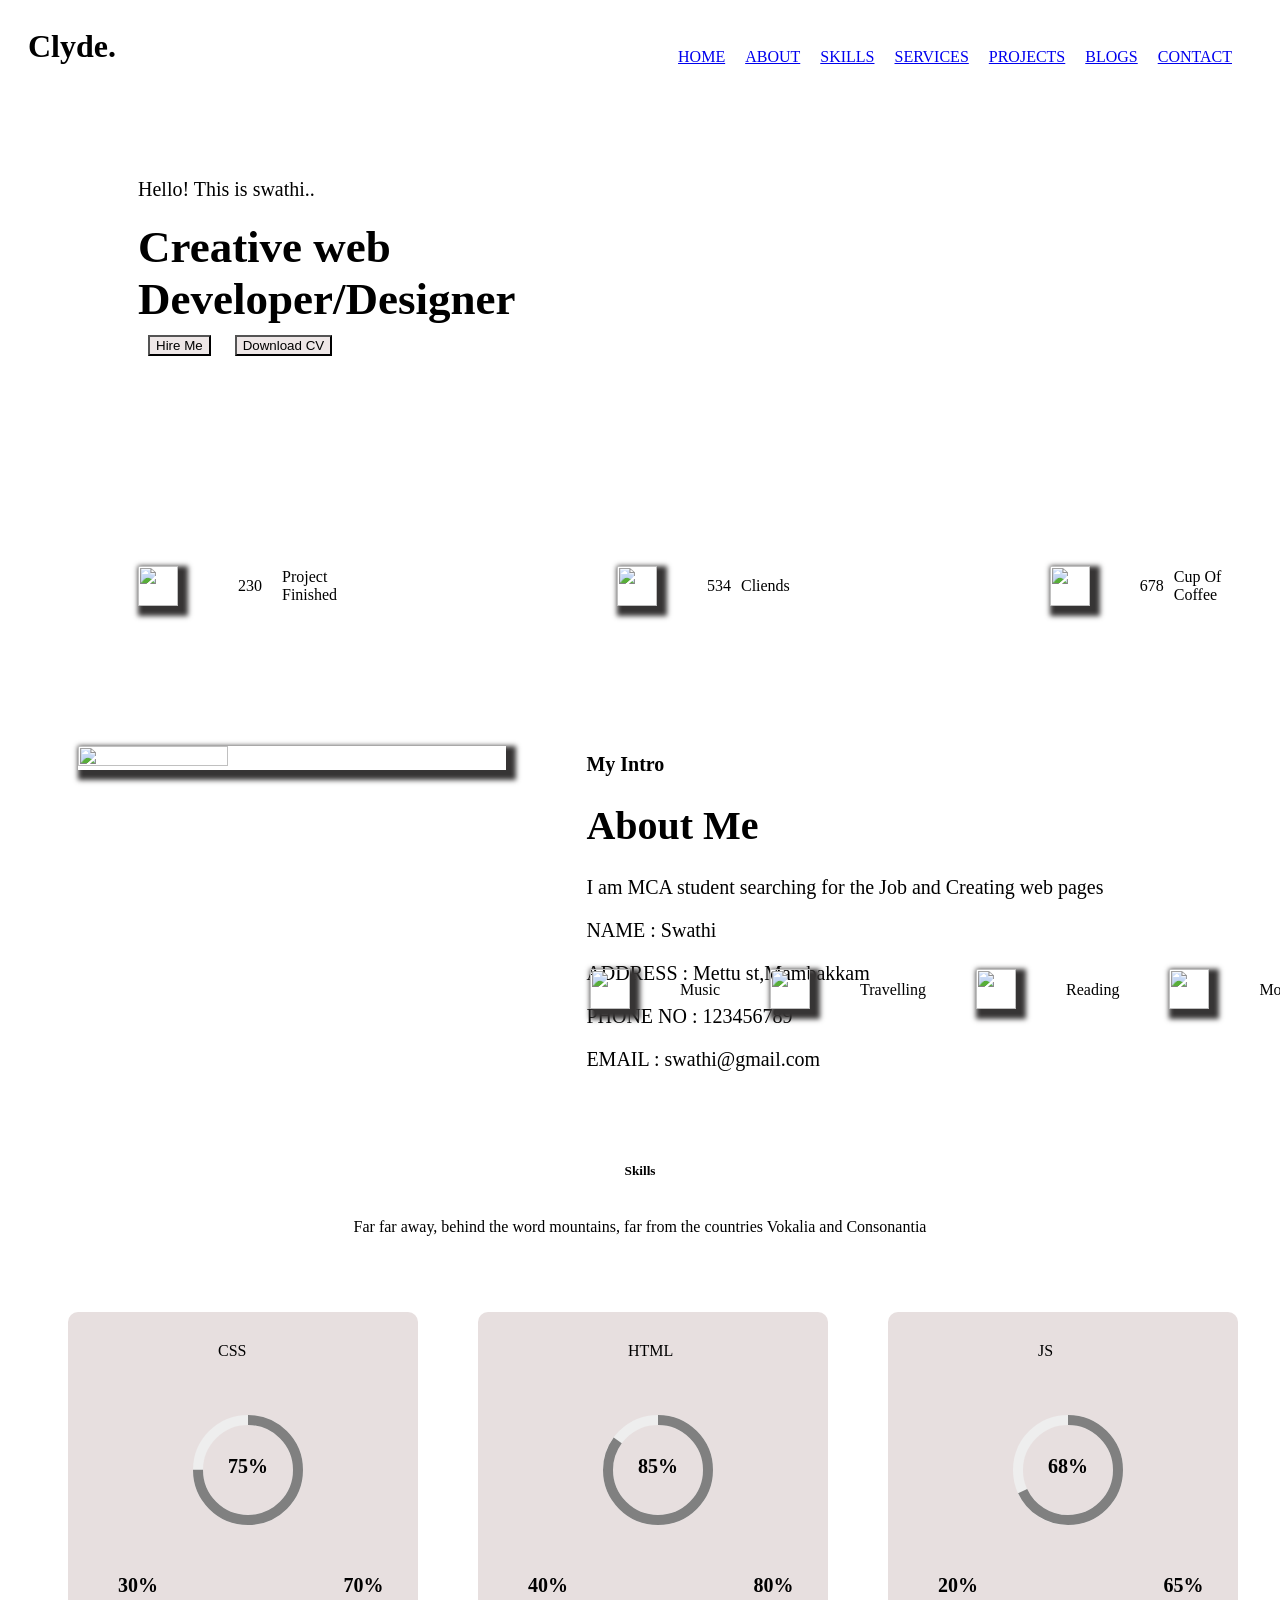
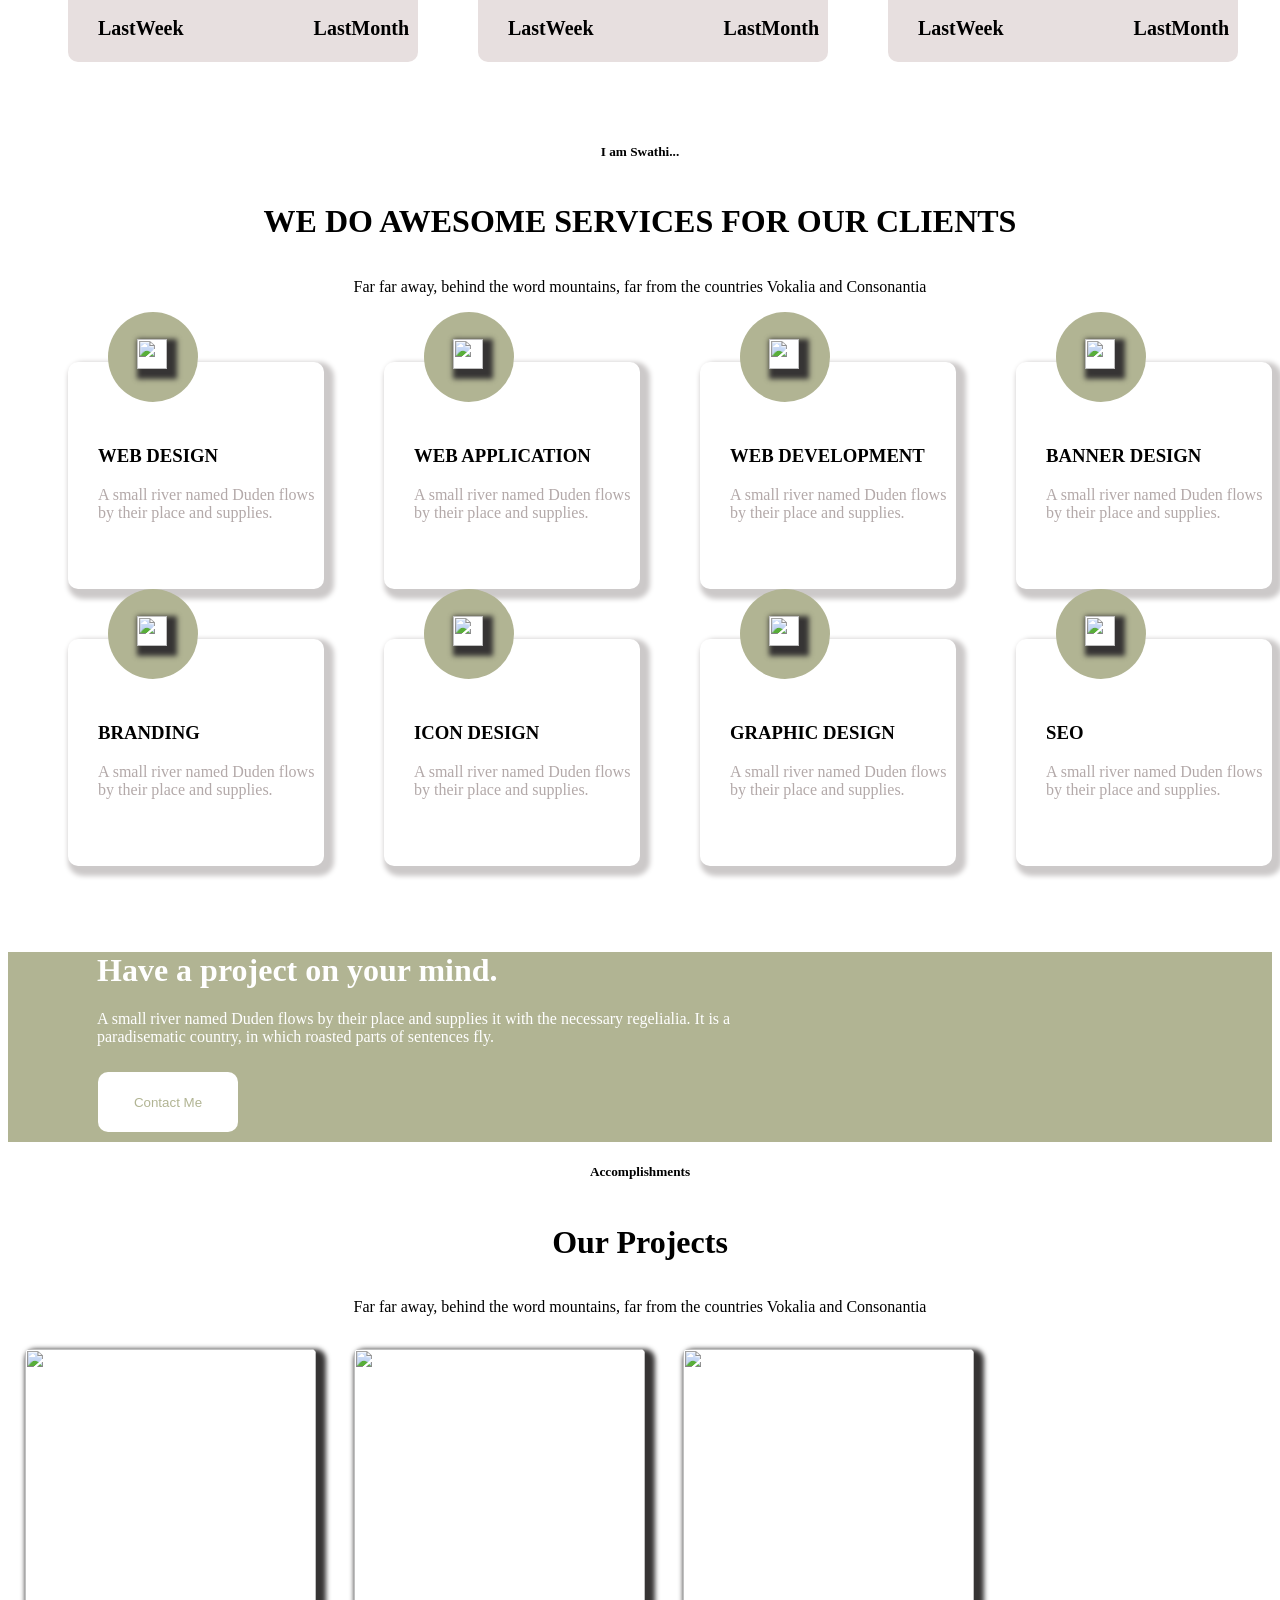
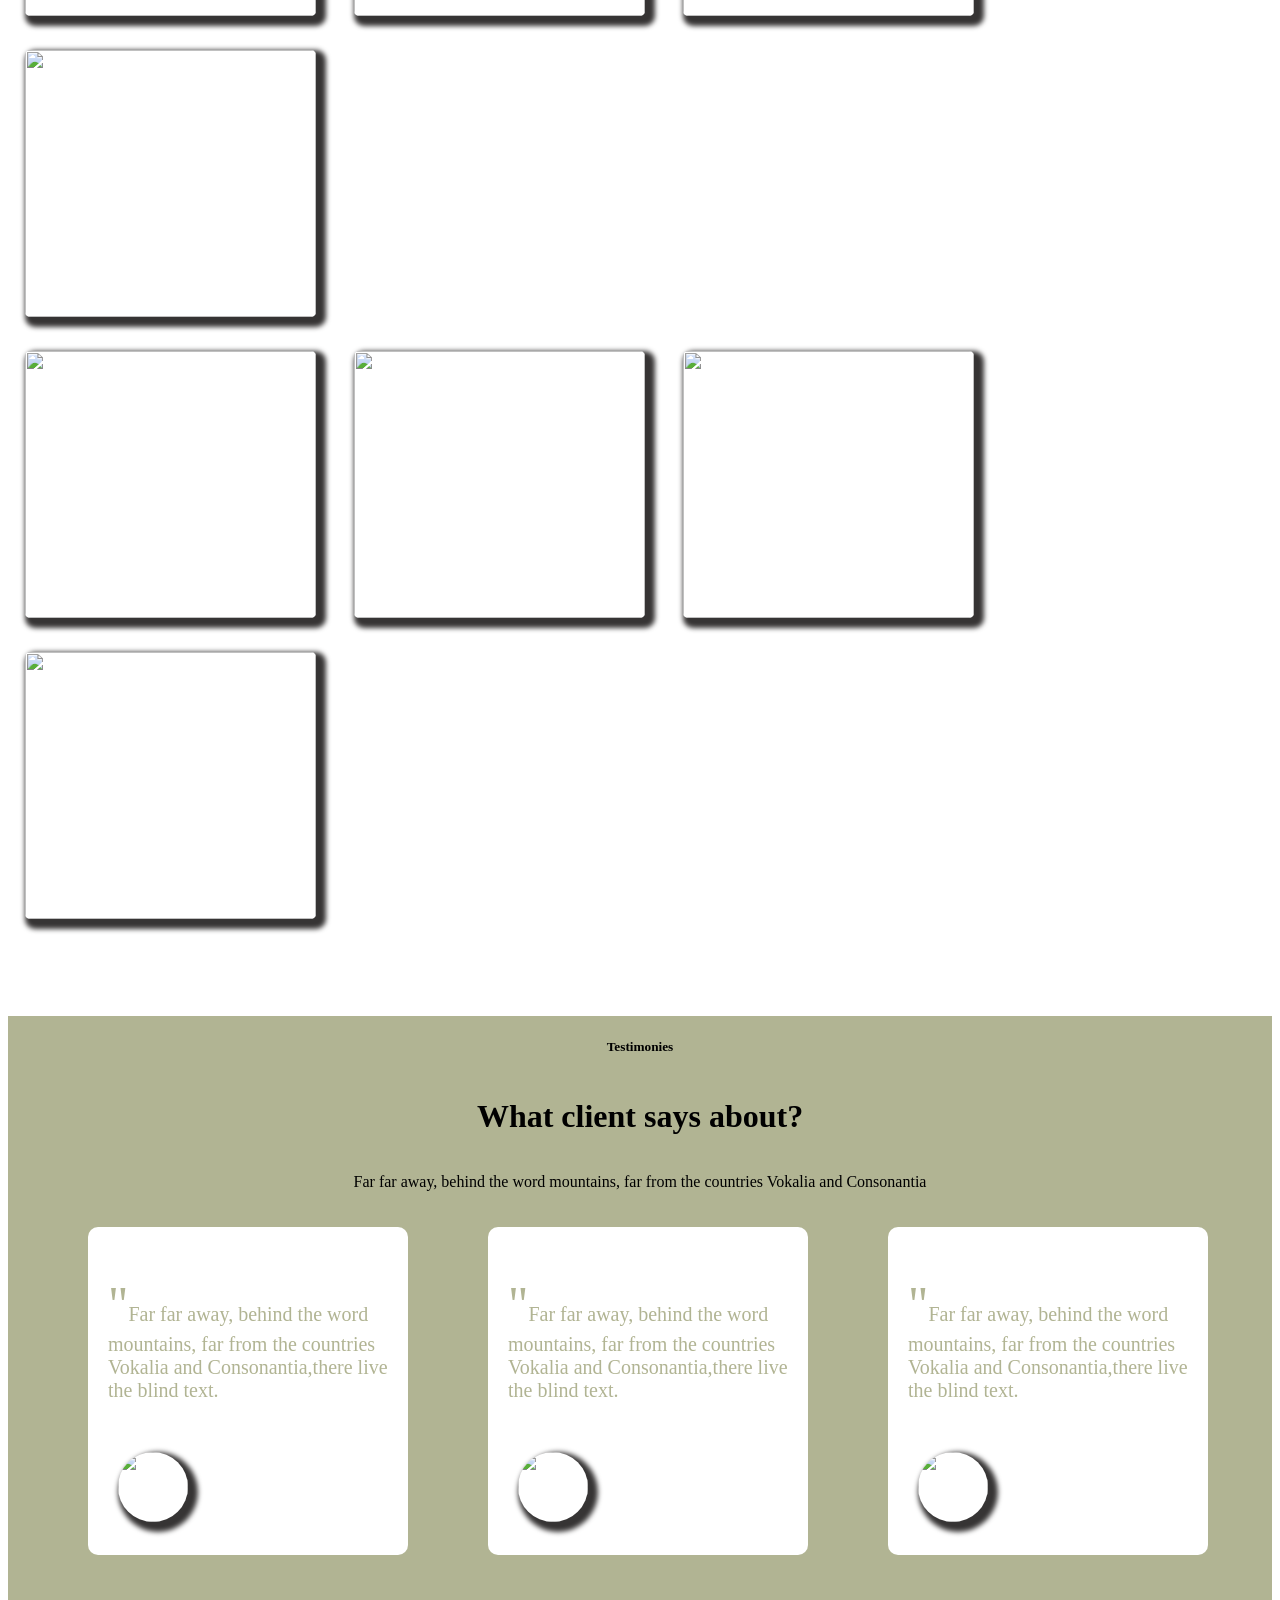
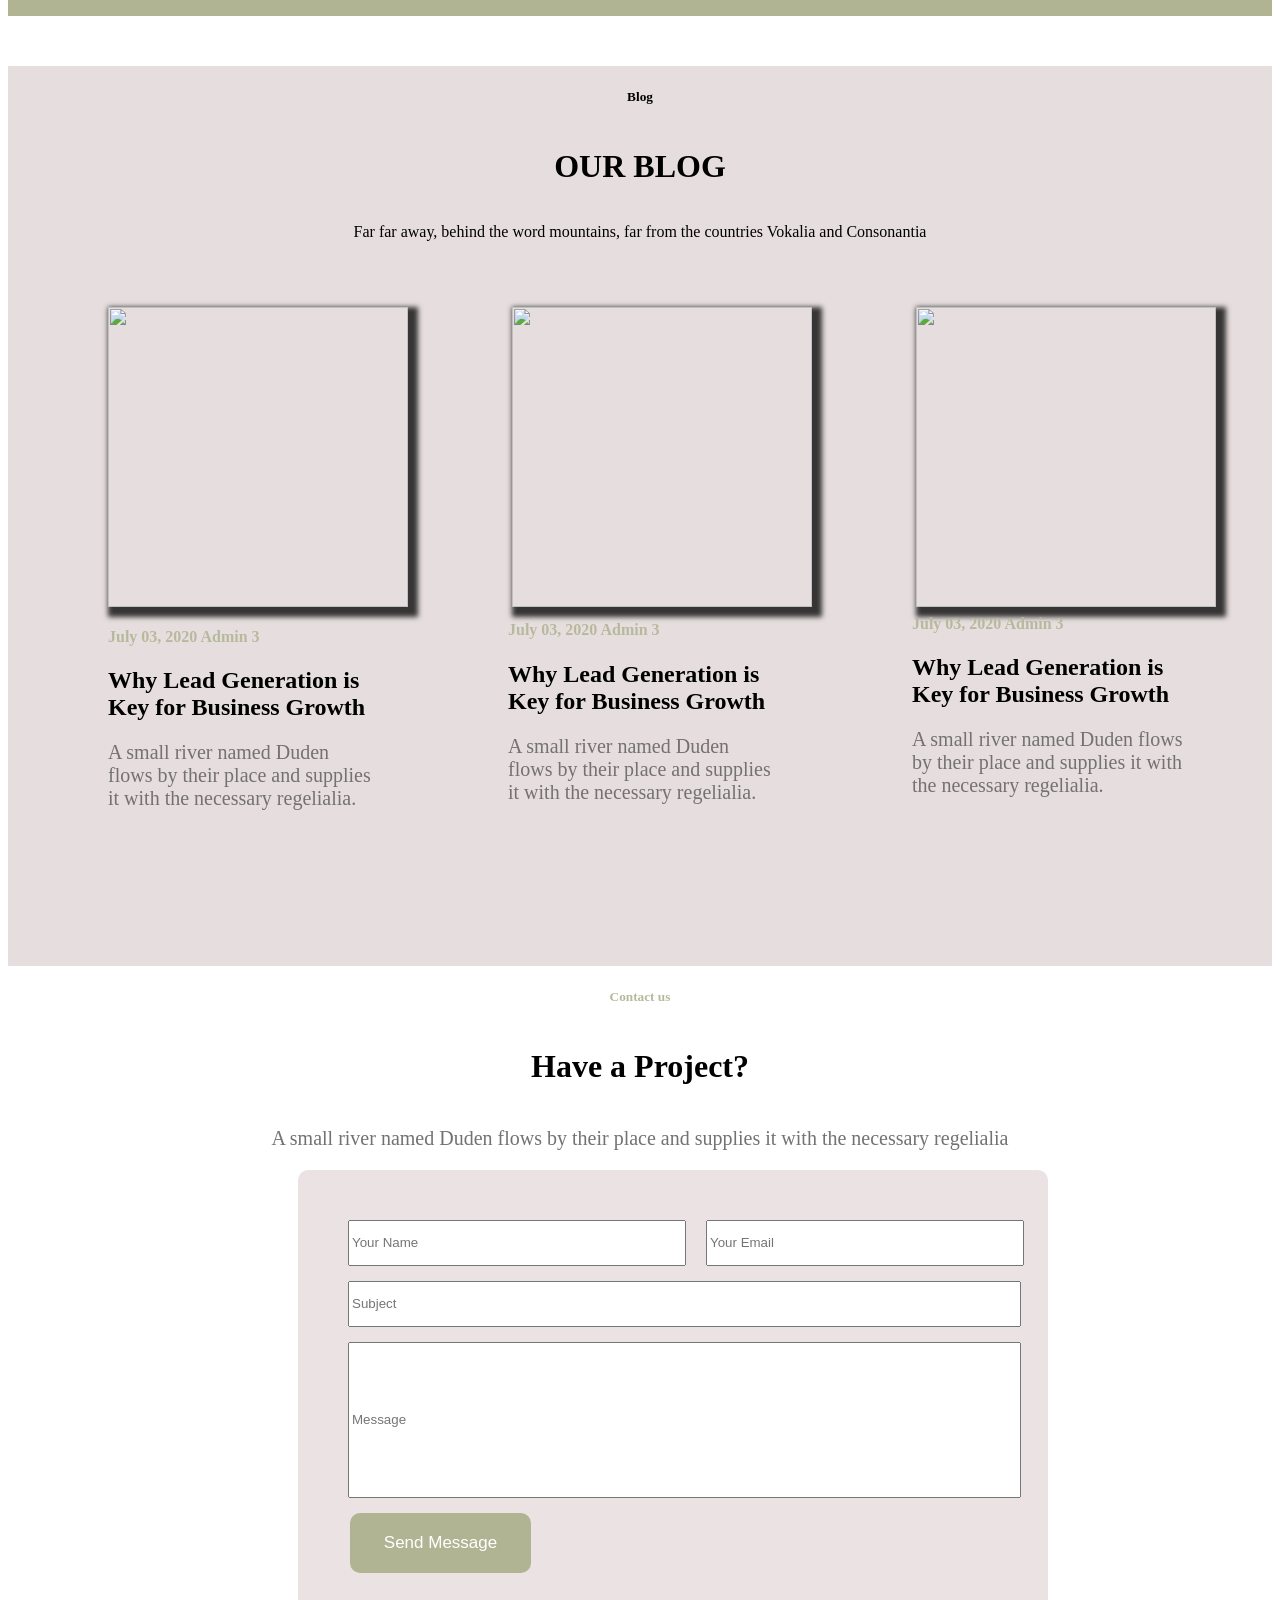
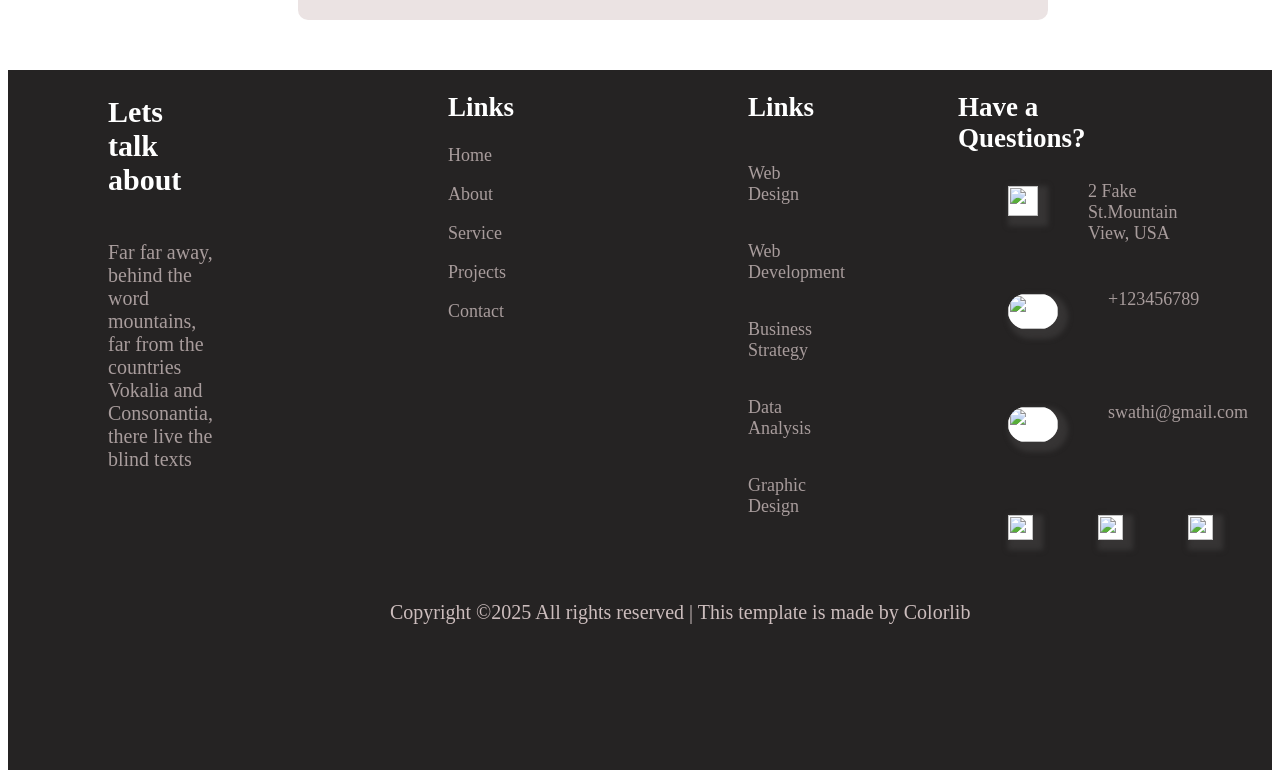
==== index.html @ a2ec1dd8 "Update and rename website01.html to index.html" ====
<!DOCTYPE html>
<html lang='en'>

<head>
    <meta charset="utf-8">
    <meta name="viewport" content="width=device-width,inital-scale=1">
    <title>Temblate</title>
    <link rel="stylesheet" href="website01.css">
</head>

<body>
    <div id="home-nav" class="active">
    <div class="about">
        <h1 class="header">Clyde.</h1>
        <ul>
            <li><a href="#home-nav">HOME</a></li>
            <li><a href="#about-nav">ABOUT</a></li>
            <li><a href="#skill-nav">SKILLS</a></li>
            <li><a href="#services-nav">SERVICES</a></li>
            <li><a href="#project-nav">PROJECTS</a></li>
            <li><a href="#blog-nav">BLOGS</a></li>
            <li><a href="#contact-nav">CONTACT</a></li>
        </ul>
    </div>
    <div class="home-content">
        <p id="para">Hello! This is swathi..</p>
        <h4 id="para-h4">Creative web</h4>
        <h4 id="para-h4">Developer/Designer</h4>
        <button>Hire Me</button>
        <button>Download CV</button>
    </div>
    <footer>
        <div class="footer">
            <div>
                <img src='pinterest.svg' width="40px" height="40px">
                <p class="p">230</p>
                <p class="p">Project Finished</p>
            </div>
            <div>
                <img src='itunes.svg' width="40px" height="40px">
                <p>534</p><br>
                <p class="p"> Cliends</p>
            </div>
            <div>
                <img src='java.svg' width="40px" height="40px">
                <p>678</p>
                <p class="p">Cup Of Coffee</p>
            </div>
    </footer>
    </div>
    <div id="about-nav">
    <div class="abt-block">
        <div class="aboutdiv">
            <img src="girl.1.jpg" width="35%" height="100%">
            <div id="aboutme">
                <h4>My Intro</h4>
                <h1>About Me</h1>
                <p>I am MCA student searching for the Job and Creating web pages</p>
                <p>NAME : Swathi</p>
                <p>ADDRESS : Mettu st,Mambakkam</p>
                <p>PHONE NO : 123456789</p>
                <p>EMAIL : swathi@gmail.com</p>
            </div>
        </div>
        <footer>
            <div class="hobby">
                <img src="music.png" width="40px" height="40px">
                <p>Music</p>
                <img src="plane.png" width="40px" height="40px">
                <p>Travelling</p>
                <img src="open-book.png" width="40px" height="40px">
                <p>Reading</p>
                <img src="clapperboard.png" width="40px" height="40px">
                <p>Movie</p>

            </div>
        </footer>
        </div>
        <div id="skill-nav" class="skills-sec">
            <h5 class="skh5">Skills</h5>


            <p>Far far away, behind the word mountains, far from the countries Vokalia and Consonantia</p>
        </div>
        <div class="row">
            <div class="svg-container">
                <p class="label">CSS</p>
                <p class="value">75%</p>
                <div class="blue-circle">
                    <svg class="progress-ring" width="120" height="120">
                        <circle class="bg" cx="60" cy="60" r="50" />
                        <circle class="progress" cx="60" cy="60" r="50" />
                    </svg>
                </div>
                <div class="css-foot">
                    <div class="week">
                        <p class="per">30%</p>
                        <p>LastWeek</p>
                    </div>
                    <div class="month">
                        <P class="per-month">70%</P>
                        <p>LastMonth</p>
                    </div>
                </div>
            </div>
            <div class="svg-container">
                <p class="label">HTML</p>
                <p class="value">85%</p>
                <div class="blue-circle">
                    <svg class="progress-ring" width="120" height="120">
                        <circle class="bg" cx="60" cy="60" r="50" />
                        <circle class="progress2" cx="60" cy="60" r="50" />
                    </svg>
                </div>
                <div class="css-foot">
                    <div class="week">
                        <p class="per">40%</p>
                        <p>LastWeek</p>
                    </div>
                    <div class="month">
                        <P class="per-month">80%</P>
                        <p>LastMonth</p>
                    </div>
                </div>
            </div>
            <div class="svg-container">
                <p class="label">JS</p>
                <p class="value">68%</p>
                <div class="blue-circle">
                    <svg class="progress-ring" width="120" height="120">
                        <circle class="bg" cx="60" cy="60" r="50" />
                        <circle class="progress3" cx="60" cy="60" r="50" />
                    </svg>
                </div>
                <div class="css-foot">
                    <div class="week">
                        <p class="per">20%</p>
                        <p>LastWeek</p>
                    </div>
                    <div class="month">
                        <P class="per-month">65%</P>
                        <p>LastMonth</p>
                    </div>
                </div>
            </div>
        </div>
    </div>

    <div id="services-nav" class="services-head">
        <h5>I am Swathi...</h5>
        <h1>WE DO AWESOME SERVICES FOR OUR CLIENTS</h1>
        <p>Far far away, behind the word mountains, far from the countries Vokalia and Consonantia</p>
    </div>
    <div class="skill-row">
        <div class="web-box">
            <div class="first-skill">
                <div class="web-design">
                    <img class="web" src="web-designing.png" width="30px" height="30px">
                </div>
            </div>
            <h3 class="web-content">WEB DESIGN</h3>
            <p>A small river named Duden flows by their place and supplies.</p>

        </div>
        <div class="web-box">
            <div class="first-skill">
                <div class="web-design">
                    <img class="web" src="mobile-application.png" width="30px" height="30px">
                </div>
            </div>
            <h3 class="web-content">WEB APPLICATION</h3>
            <p>A small river named Duden flows by their place and supplies.</p>
        </div>
        <div class="web-box">
            <div class="first-skill">
                <div class="web-design">
                    <img class="web" src="web-programming.png" width="30px" height="30px">
                </div>
            </div>
            <h3 class="web-content">WEB DEVELOPMENT</h3>
            <p>A small river named Duden flows by their place and supplies.</p>
        </div>
        <div class="web-box">
            <div class="first-skill">
                <div class="web-design">
                    <img class="web" src="banners.png" width="30px" height="30px">
                </div>
            </div>
            <h3 class="web-content">BANNER DESIGN</h3>
            <p>A small river named Duden flows by their place and supplies.</p>
        </div>
    </div>
    <div class="second-row">
        <div class="web-box">
            <div class="first-skill">
                <div class="web-design">
                    <img class="web" src="branding.png" width="30px" height="30px">
                </div>
            </div>
            <h3 class="web-content">BRANDING</h3>
            <p>A small river named Duden flows by their place and supplies.</p>
        </div>
        <div class="web-box">
            <div class="first-skill">
                <div class="web-design">
                    <img class="web" src="logo-design.png" width="30px" height="30px">
                </div>
            </div>
            <h3 class="web-content">ICON DESIGN</h3>
            <p>A small river named Duden flows by their place and supplies.</p>
        </div>
        <div class="web-box">
            <div class="first-skill">
                <div class="web-design">
                    <img class="web" src="color-palette.png" width="30px" height="30px">
                </div>
            </div>
            <h3 class="web-content">GRAPHIC DESIGN</h3>
            <p>A small river named Duden flows by their place and supplies.</p>
        </div>
        <div class="web-box">
            <div class="first-skill">
                <div class="web-design">
                    <img class="web" src="magnifier.png" width="30px" height="30px">
                </div>
            </div>
            <h3 class="web-content">SEO</h3>
            <p>A small river named Duden flows by their place and supplies.</p>
        </div>
    </div>
    <div class="ser">
        <div class="service-foot">
            <h1>Have a project on your mind.</h1>
            <p>A small river named Duden flows by their place and supplies it with the necessary regelialia. It is a
                paradisematic country, in which roasted parts of sentences fly.</p>
            <button>Contact Me</button>
        </div>
    </div>
    <div id="project-nav" class="project-content">
        <h5>Accomplishments</h5>
        <h1>Our Projects</h1>
        <p>Far far away, behind the word mountains, far from the countries Vokalia and Consonantia</p>
    </div>
    <div class="pro-images">
        <img src='projectimage1.jpg'>
        <img src='proimage2.jpg'>
        <img src='proimage3.jpg'>
        <img src='proimages4.jpg'>
    </div>
    <div class="pro-images">
        <img src='proimages5.jpg'>
        <img src='proimages6.jpg'>
        <img src='proimages7.jpg'>
        <img src='proimages8.jpg'>
    </div>
    <div class="project-box">
        <div class="project-content">
            <h5>Testimonies</h5>
            <h1>What client says about?</h1>
            <p>Far far away, behind the word mountains, far from the countries Vokalia and Consonantia</p>
        </div>
        <div class="pro-row">
            <div class="comment-box">
                <p><span>"</span>Far far away, behind the word mountains, far from the countries Vokalia and
                    Consonantia,there live the blind text.</p>
                <img src="menimage.jpg" width="70px" height="70px">
            </div>
            <div class="comment-box">
                <p><span>"</span>Far far away, behind the word mountains, far from the countries Vokalia and
                    Consonantia,there live the blind text.</p>
                <img src="menimage.jpg" width="70px" height="70px">
            </div>
            <div class="comment-box">
                <p><span>"</span>Far far away, behind the word mountains, far from the countries Vokalia and
                    Consonantia,there live the blind text.</p>
                <img src="menimage.jpg" width="70px" height="70px">
            </div>
        </div>
    </div>
    <div id="blog-nav" class="blog-box">
        <div class="blog3line">
            <h5>Blog</h5>
            <h1>OUR BLOG</h1>
            <p>Far far away, behind the word mountains, far from the countries Vokalia and Consonantia</p>
        </div>
        <div class="blogrow">
            <div class="blogimage">
                <img src="blog1.jpg" width="300px" height="300px">
                <img src="blog2.jpg" width="300px" height="300px">
                <img src="blog3.jpg" width="300px" height="300px">
            </div>
        </div>
        <div class="contentblogrow">
            <div class="blogcontent1">
                    <h4>July 03, 2020 Admin 3</h4>
                    <h2>Why Lead Generation is Key for Business Growth</h2>
                    <p>A small river named Duden flows by their place and supplies it with the necessary regelialia.</p>
                </div>
                <div class="blogcontent2">
                    <h4>July 03, 2020 Admin 3</h4>
                    <h2>Why Lead Generation is Key for Business Growth</h2>
                    <p>A small river named Duden flows by their place and supplies it with the necessary regelialia.</p>
                </div>
                <div class="blogcontent3">
                    <h4>July 03, 2020 Admin 3</h4>
                    <h2>Why Lead Generation is Key for Business Growth</h2>
                    <p>A small river named Duden flows by their place and supplies it with the necessary regelialia.</p>
                </div>
        </div>
    </div>
    <div id="contact-nav" class="contactusline">
        <h5>Contact us</h5>
        <h1>Have a Project?</h1>
        <p>A small river named Duden flows by their place and supplies it with the necessary regelialia</p>
    </div>
    <div class="contactbox">
   <div class="namemail"><input type="type" placeholder="Your Name" class="name">
        <input type="type" placeholder="Your Email" class="mail">
    </div> 
    <div class="submsg"><input type="type" placeholder="Subject" class="Sub">
        <input type="type" placeholder="Message" class="msg">
        <button>Send Message</button>
    </div>
   
    </div>
    <div class="lastfooter">
        <div class="footalign">
        <div class="foot1">
            <h2>Lets talk about</h2>
            <p>Far far away, behind the word mountains, far from the countries Vokalia and Consonantia, there live the blind texts</p>
        </div>
        <div class="foot2">
            <h2>Links</h2>
            <p>Home</p>
            <p>About</p>
            <p>Service</p>
            <p>Projects</p>
            <p>Contact</p>
        </div>
        <div class="foot3">
            <h2>Links</h2>
            <p>Web Design</p>
             <p>Web Development</p>
             <p>Business Strategy</p>
              <p>Data Analysis</p>
               <p>Graphic Design</p>
        </div>
        <div class="foot4">
            <h2>Have a Questions?</h2>
            <p class="footloc"> <img src="location.png" width="30px" height="30px">	2 Fake St.Mountain View, USA</p>
            <p class="footloc"><img src="telephone.png" width="30px" height="30px" class="loc">+123456789</p>
            <p class="footloc"><img src="email.png" width="30px" height="30px" class="loc">swathi@gmail.com</p>
            <div class="communication">
                <img src="twitter.png" width="25px" height="25px" class="ls">
                <img src="facebook.png" width="25px" height="25px" class="ls">
                <img src="instagram.png" width="25px" height="25px" class="ls">
            </div>
              
        </div>
        <p class="lastline">Copyright ©2025 All rights reserved | This template is made  by Colorlib</p>
        </div>
    </div>
</body>

</html>
---- website01.css ----
html{
  scroll-behavior: smooth;
}
.header {
  float: left;
  margin: 0%;
  color: black;
}

body {
  background-image: url("background1.jpg");
  background-repeat: no-repeat;
  background-position: center;
  background-size: cover;
}
.about {
  text-decoration: none;
  padding: 20px;
}

div ul {
  margin: 0%;
  float: right;
  overflow: hidden;
  display: inline-flex;
  list-style-type: none;
  padding: 10px;
  text-decoration: none;
}

li {
  padding: 10px;
}

#para {
  color: black;
  justify-content: center;
  font-size: 20px;
}

#para-h4 {
  color: black;
  font-size: 45px;
  margin: 0px;
}

.home-content {
  margin: 130px;
}

button {
  margin: 10px;
  background-color: rgb(238, 231, 231);
  color: black;
}

.footer {
  color: black;
  display: flex;
  flex-direction: row;
  padding: 20px;
  margin-left: -140px;
}

.footer div {
  margin-left: 200px;
  display: inline-flex;
  justify-content: center;
  align-items: center;

}

.p {
  padding: 10px;
  display: flex;
  flex-direction: column;
}

img {
  margin: 50px;
  box-shadow: 5px 5px 5px 5px rgb(54, 52, 52);
}

.aboutdiv {
  display: flex;
  padding: 20px;

}

#aboutme {
  float: right;
  margin: 30px;
  font-size: 20px;
}

.abt-block {
  position: relative;

  footer {
    position: absolute;
    left: 18%;
    top: 63%;
  }
}

.hobby {
  display: flex;
  margin-left: 40%;
   transform: translateY(-50px); 
  p {
    padding-top: 46px;
  }
}
.skills-sec{
  display: flex;
 margin: 0px;
  flex-direction: column;
  align-items: center;

}
.progress-ring  circle{
  fill: none;
  stroke-width: 10;
}
.bg{
stroke: #eee;

}
.progress{
 stroke: gray;
  stroke-dasharray: 314; /* 314 is approximately 2πr, where r=50 */
  stroke-dashoffset: calc(314 - (314 * 75) / 100);/*It subtracts the filled part from the full circumference*/
  transform: rotate(-90deg);/*Rotating -90deg moves the starting point to the top (12 o’clock)*/
  transform-origin: 50% 50%;/*circle rotates around its center*/
  transition: stroke-dashoffset 0.5s ease;/* Enables smooth animation*/
  margin: 50px;
}
.value {
  margin-left: 180px;
  margin-top: 90px;
  position: absolute;
  align-items: center;
  justify-content: center;
  color: black;
  font-size: 20px;
  font-weight: bold;
  transform: translate(-50%, -50%);/*This moves the element back by half of its width and height,centering the item*/
}
.label{
  margin-top: 30px;
  margin-left: 150px;
}
.svg-container{
  width: 350px;
  height: 350px;
  background-color: rgb(231, 223, 223);
  margin: 30px ;
  border-radius: 10px;
 }
.blue-circle{
  align-items: center;
  justify-content: center;
  margin-left: 120px;
  margin-top: 50px;
}
.css-foot{
  display: flex;
    padding-top: 20px;
    justify-content: space-around;
}
.week{
  display: block;
  margin-left: 30px;
  unicode-bidi: isolate;
   font-size: 20px;
  font-weight: bold;
 
}
.month{
  display: block;
  margin-left: 130px;
  margin-right: 80px;
   font-size: 20px;
  font-weight: bold;
}
.progress2{
 stroke: gray;
  stroke-dasharray: 314; /* 314 is approximately 2πr, where r=50 */
  stroke-dashoffset: calc(314 - (314 * 85) / 100);/*It subtracts the filled part from the full circumference*/
  transform: rotate(-90deg);/*Rotating -90deg moves the starting point to the top (12 o’clock)*/
  transform-origin: 50% 50%;/*circle rotates around its center*/
  transition: stroke-dashoffset 0.5s ease;/* Enables smooth animation*/
}
.progress3{
 stroke: gray;
  stroke-dasharray: 314; /* 314 is approximately 2πr, where r=50 */
  stroke-dashoffset: calc(314 - (314 * 68) / 100);/*It subtracts the filled part from the full circumference*/
  transform: rotate(-90deg);/*Rotating -90deg moves the starting point to the top (12 o’clock)*/
  transform-origin: 50% 50%;/*circle rotates around its center*/
  transition: stroke-dashoffset 0.5s ease;/* Enables smooth animation*/
  }
.row{
  display: flex;
  margin: 30px;
}
.per{
  margin-left: 20px;
}
.per-month{
  margin-left: 30px;
}
.services-head{
  display: flex;
    flex-direction: column;
    align-content: center;
    align-items: center;
   }
   .web-design{
  background-color: rgb(177, 180, 147);
  margin-top: 60px;
  width: 90px;
  height: 90px;
  border-radius: 50%;
  margin-left:70px;
  margin-top: 30px;
  position: absolute;
    
   }
   .web{
    margin-top: 60px;
    position: absolute;
    margin-top: 27px;
    margin-left: 29px;
    background-color: white;
    size: 10px;
    
   }
   .web-box{
   width: 265px;
    height: 227px;
    background-color: white;
    position: relative;
    margin-left:60px;
    margin-top: 50px;
    border-radius: 10px;
    box-shadow: 5px 5px 5px 5px rgb(204, 201, 201);
    p{
      padding-left: 30px;
      color: rgb(179, 169, 169);
    }
   }
   .web-content{
        padding-top: 65px;
        padding-left: 30px;
   }
   .first-skill{
    position: absolute;
    margin-top: -80px;
    margin-left: -30px;
   }
   .skill-row{
    display: flex;
   }
   .second-row{
    display: flex;
   }
   .service-foot{
        margin-top: 86px;
   margin-left: 89px;
   padding-right: 478px;
   color: white;
  
   }
   .ser{
     background-color:  rgb(177, 180, 147);
     button{
      border: none;
      width: 140px;
    height: 60px;
    border-radius: 10px;
    margin-left: 1px;
    color: rgb(177, 180, 147);
    background-color: white;
     }
   }
   .project-content{
    display: flex;
    flex-direction: column;
    justify-content: space-around;
    align-items: center;
  }
  .pro-images{
    img{
    width: 291px;
    height: 267px;
    margin: 17px;
    border-radius: 5px;
    }
  }
  .pro-foot{
   margin-left: 300px;
     position:relative;
    display: flex;
    flex-direction: column;
    justify-content: space-around;
    align-items: center;
    width: 100%;
    height: 224%;
    background-color: rgb(177, 180, 147);
    }
    .project-box{
      margin-top: 80px;
    width: 100%;
    height: 600px;
    background-color: rgb(177, 180, 147);
  }
  .project-content,.blog3line,.contactusline{
    display: flex;
    flex-direction: column;
    justify-content: space-around;
    align-items: center;
  }
  .comment-box{
    width: 300px;
    height: 300px;
    background-color: white;
    padding-top: 28px;
    padding-left: 20px;
    margin-left: 80px;
    margin-top: 20px;
    font-size: 20px;
    color: rgb(177, 180, 147);
    border-radius: 10px;
    span{
      font-size: 50px;
    }
    img{
      margin-left: 10px;
      margin-top: 30px;
      border-radius: 50px;
    }
  }
  .pro-row{
    display: flex;
  }
  .blog3line{
    margin-top: 50px;
  }
  .blog-box{
    width: 100%;
    height: 900px;
    background-color: rgb(230, 222, 222);
  }
  .blogimage{
    margin-left: 50px;
  }
  .blogcontent1{
    margin-left: 100px;
    margin-top: -50px;
    margin-right: 900px;
    h4{
      color: rgb(183, 185, 157);
    }
    p{
      color: rgb(116, 113, 113);
      font-size: 20px;
    }
  }
  .blogrow{
    display: flex;
  }
  .blogcontent2{
    margin-left: 500px;
    margin-top: -210px;
    margin-right: 500px;
    h4{
      color: rgb(183, 185, 157);
    }
    p{
      color: rgb(116, 113, 113);
      font-size: 20px;
    }
  }
  .blogcontent3{
    margin-left: 904px;
    margin-top: -210px;
    margin-right: 80px;
    h4{
      color: rgb(183, 185, 157);
    }
    p{
      color: rgb(116, 113, 113);
      font-size: 20px;
    }
  }
  .contactusline{
    h5{
      color: rgb(183, 185, 157);
    }
    p{
      color: rgb(116, 113, 113);
      font-size: 20px;
    }
  }
  .contactbox{
    width: 700px;
    height: 400px;
    background-color: rgb(235, 227, 227);
    border-radius: 10px;
    margin-left: 290px;
    padding-top: 50px;
    padding-left: 50px;
    button{
          width: 181px;
    height: 60px;
    border: none;
    color: white;
    font-size: 17px;
    margin-top: 15px;
    border-radius: 10px;
    margin-left: 2px;
      background-color:rgb(177, 180, 147); 
    }
  }
  .namemail{
    display: flex;
    gap: 20px;
    .name{
      width:330px;
      height: 40px;
    }
    .mail{
      width:310px;
      height: 40px;
    }
  }
  .Sub{
     width:95%;
      height: 40px;
      margin-top: 15px;
  }
  .msg{
    width: 95%;
    height: 150px;
    margin-top: 15px;
    placeholder{
      margin-top: 10px;
    }
  }
 
  
  .loc{
    width: 50px;
    height: 35px;
    background-color: gray;
    border-radius: 70px;
    gap: 9px;
    padding: 0;
  }
  .lastfooter{
    width: 100%;
    height: 700px;
    background-color: rgb(37, 35, 35);
    margin-top: 50px;
  }
  .footalign{
    display: flex;
    color: white;
   }
  .foot1,.foot2,.foot3,.foot4{
    display: flex;
    flex-direction: column;
    font-size: 18px;
    gap: 0px;
   align-items: flex-start;
   margin-left: 100px;
  margin-right: 100px;
  width: 50px;
  }
  .foot1{
    margin-right: 100px;
    margin-right: -900;
    font-size: 20px;
    p{
      color: rgb(168, 156, 156);
    }
  }
  .foot2{
    display: block;
    margin-right: 100px;
    margin-left: 190px;
    font-size: 18px;
    gap: 0px;
    p{
      color: rgb(168, 156, 156);
      cursor: pointer;
    }
  }
  .foot3{
    display: flex;
    padding: 0px;
    margin-left: 150px;
    display: flex;
    margin-right: 10px;
    font-size: 18px;
    gap: 0px;
    p{
      color: rgb(168, 156, 156);
      cursor: pointer;
    }
  }
  .foot4{
    display: flex;
    margin-left: 150px;
    font-size: 18px;
    gap: 0px;
    p{
      color: rgb(168, 156, 156);
      cursor: pointer;
    }
    img{
      background-color: white;
      margin-top: 5px;
    }
  }
  .footloc{
    display: flex;
    margin-top: 5px;
  }
  .communication{
    display: flex;
    }
    .ls{
    margin-right: 15px;
    }
    .lastline{
      color: rgb(204, 189, 189);
    margin-left: -718px;
    margin-top: 531px;
    font-size: 20px;
    }
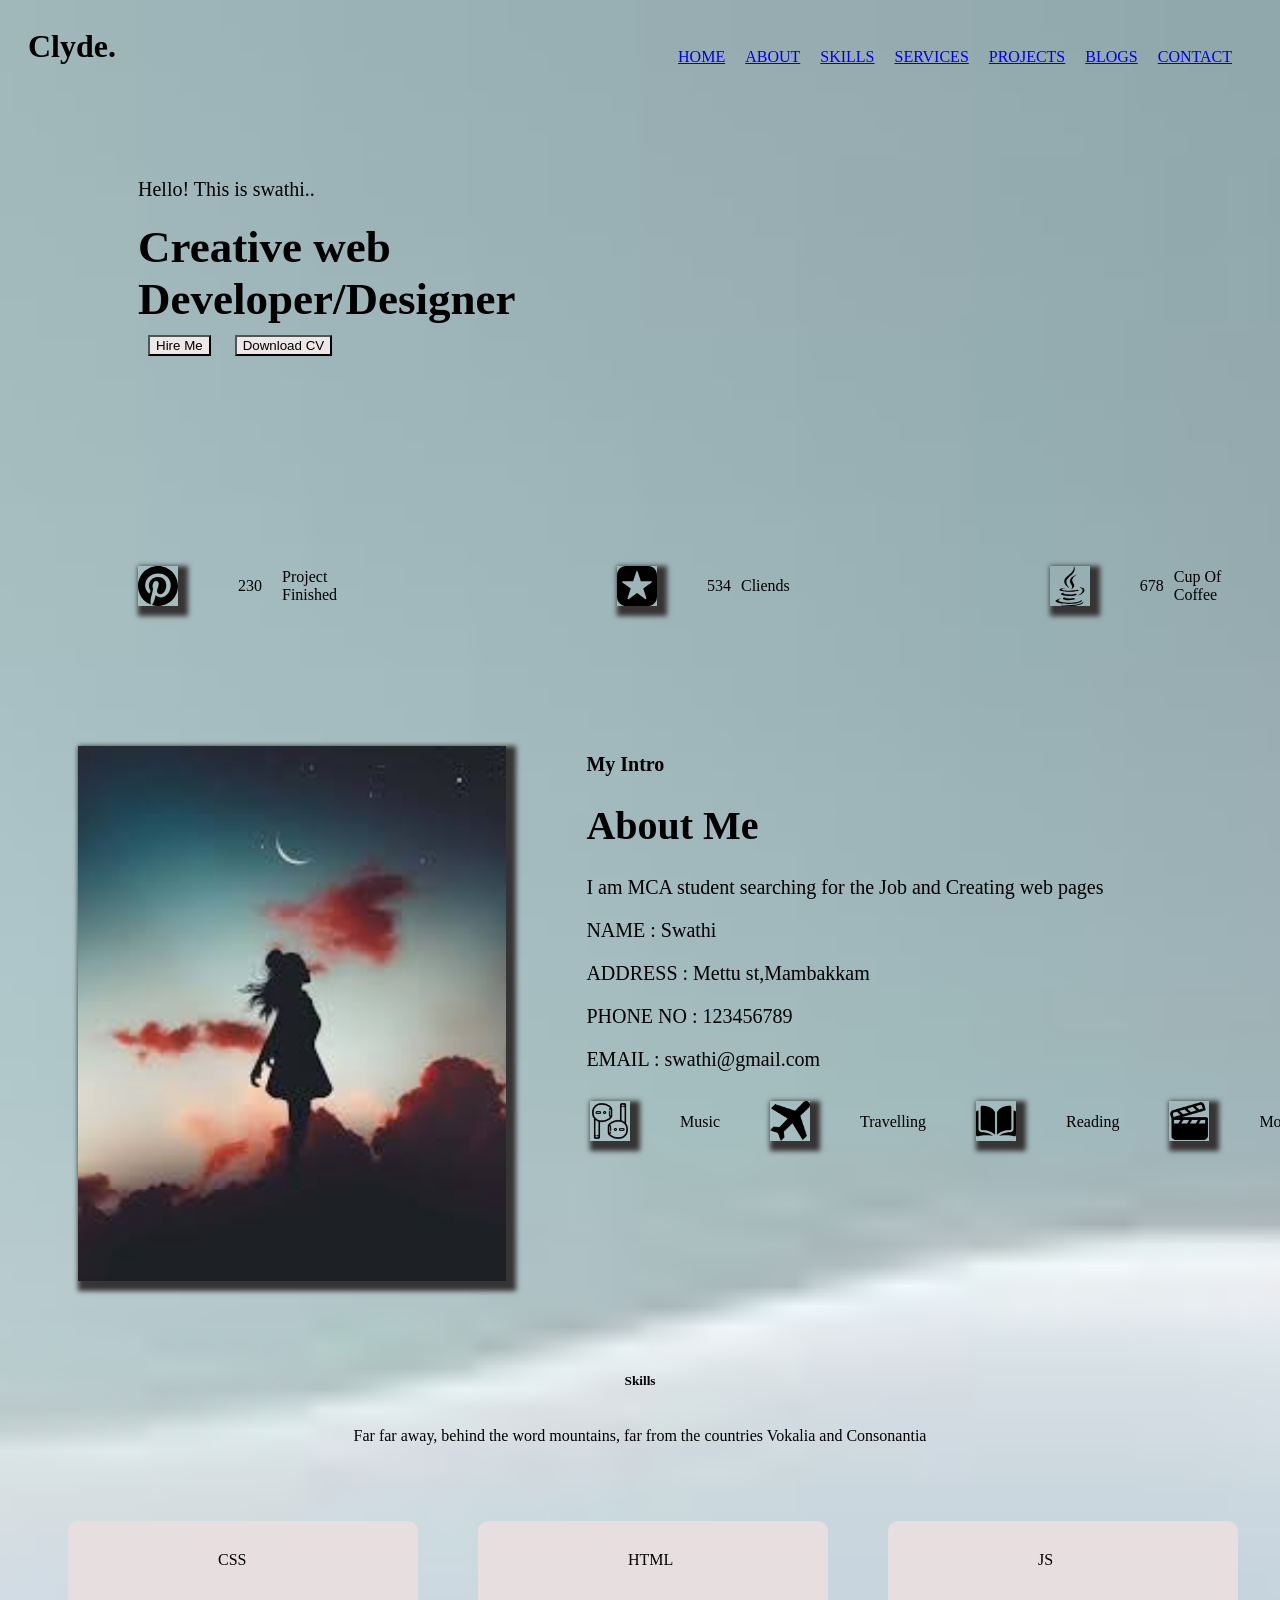
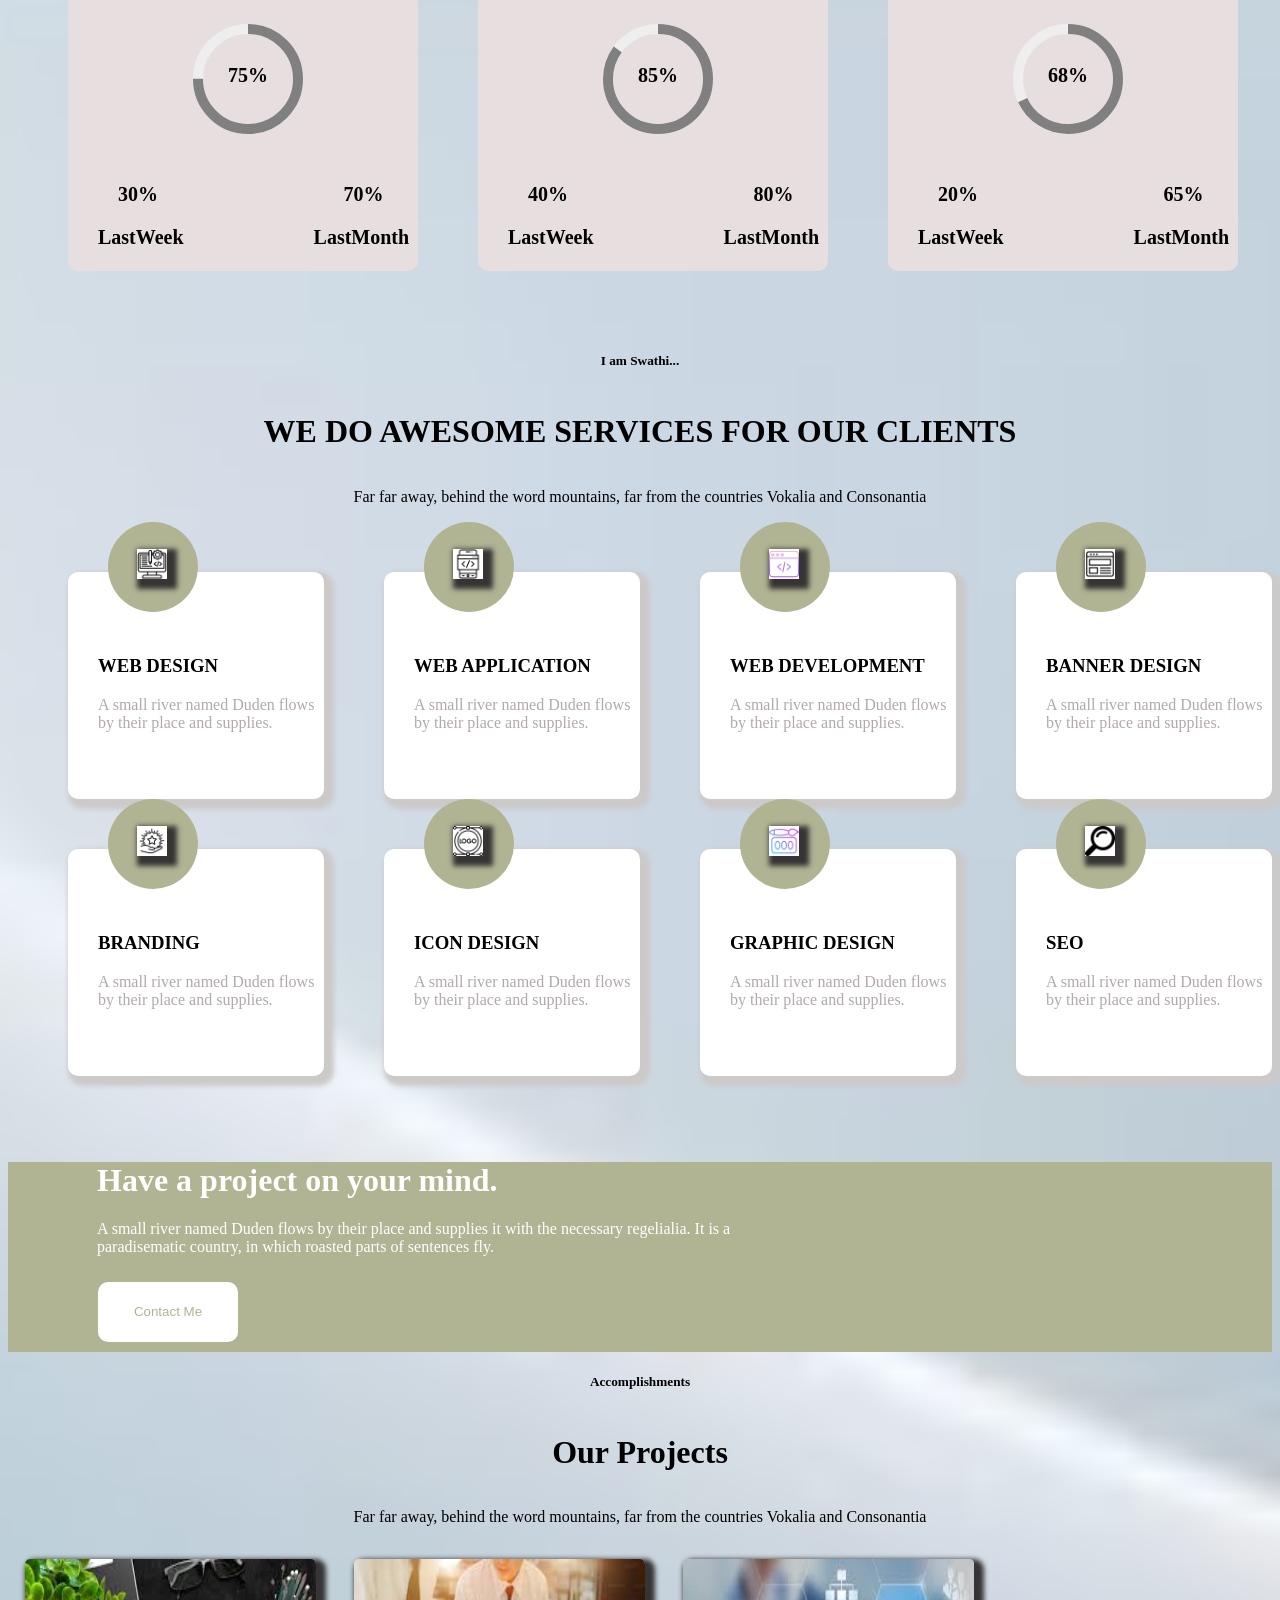
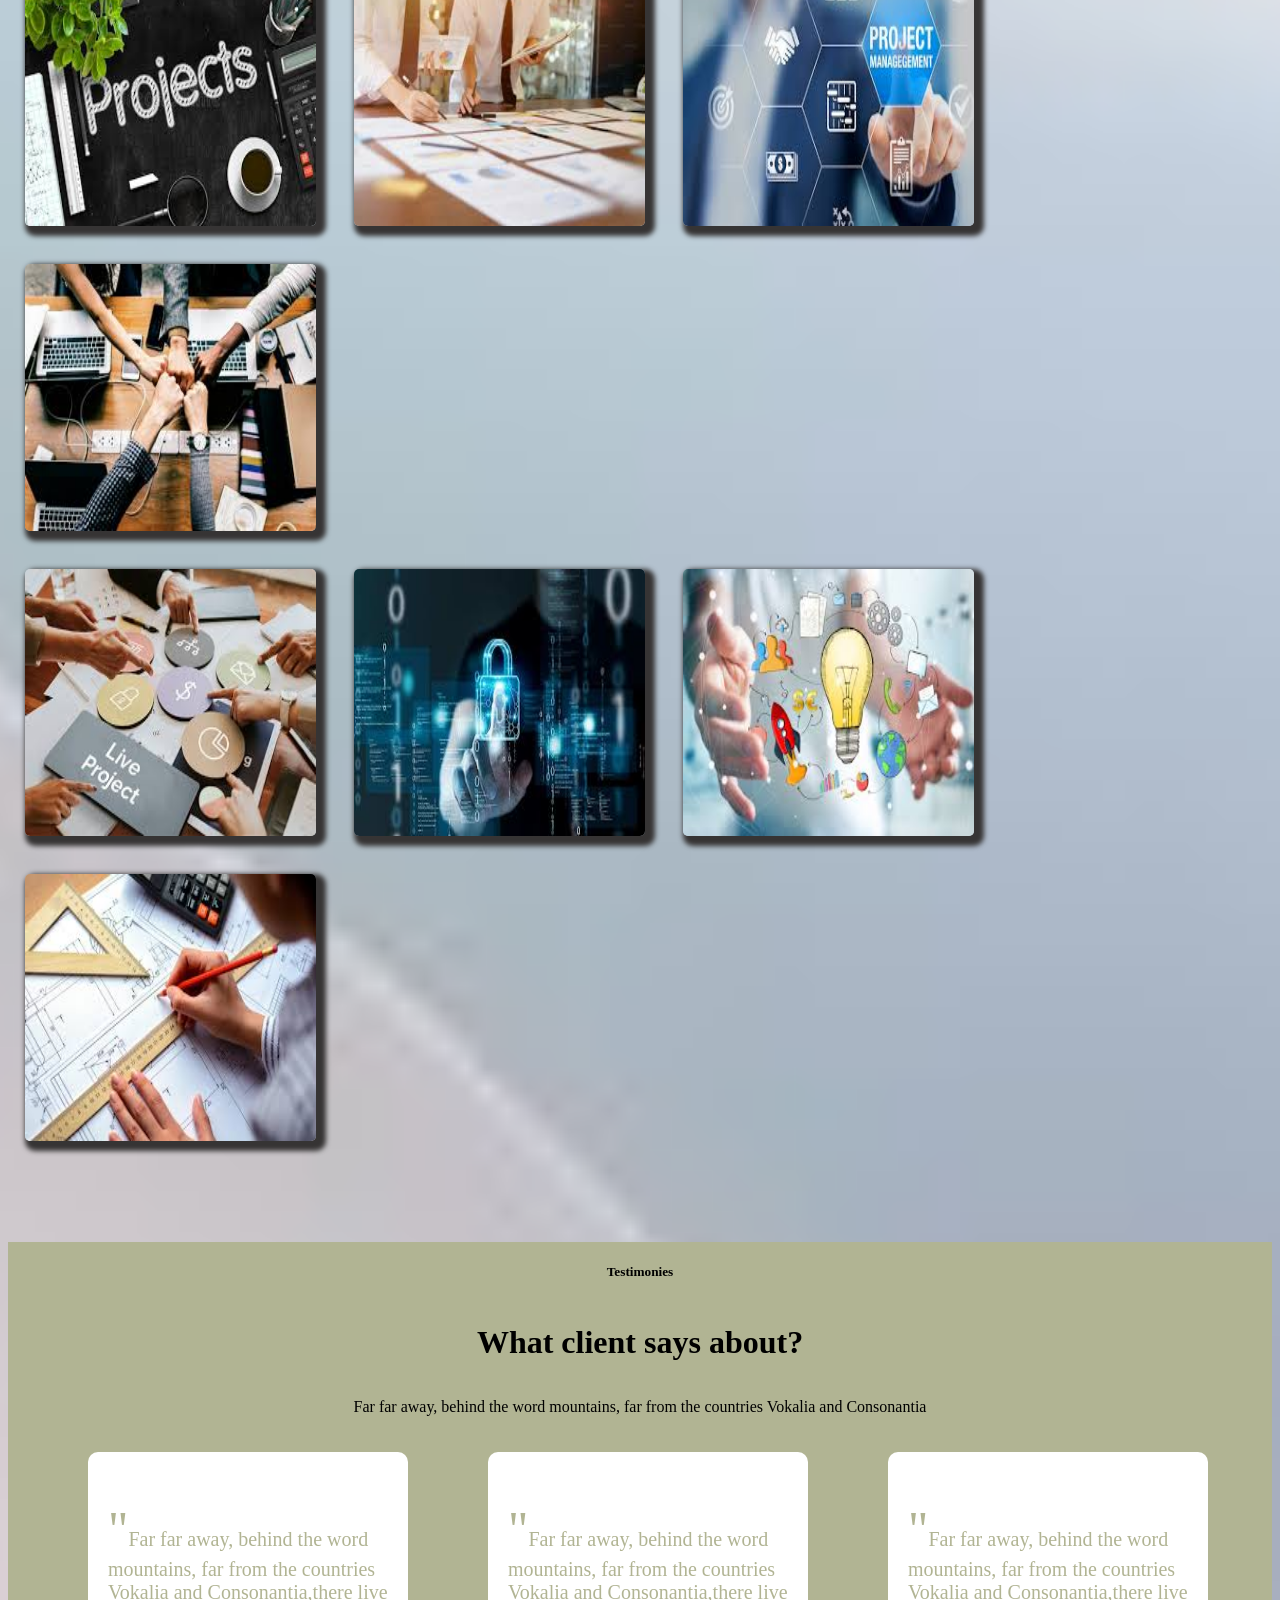
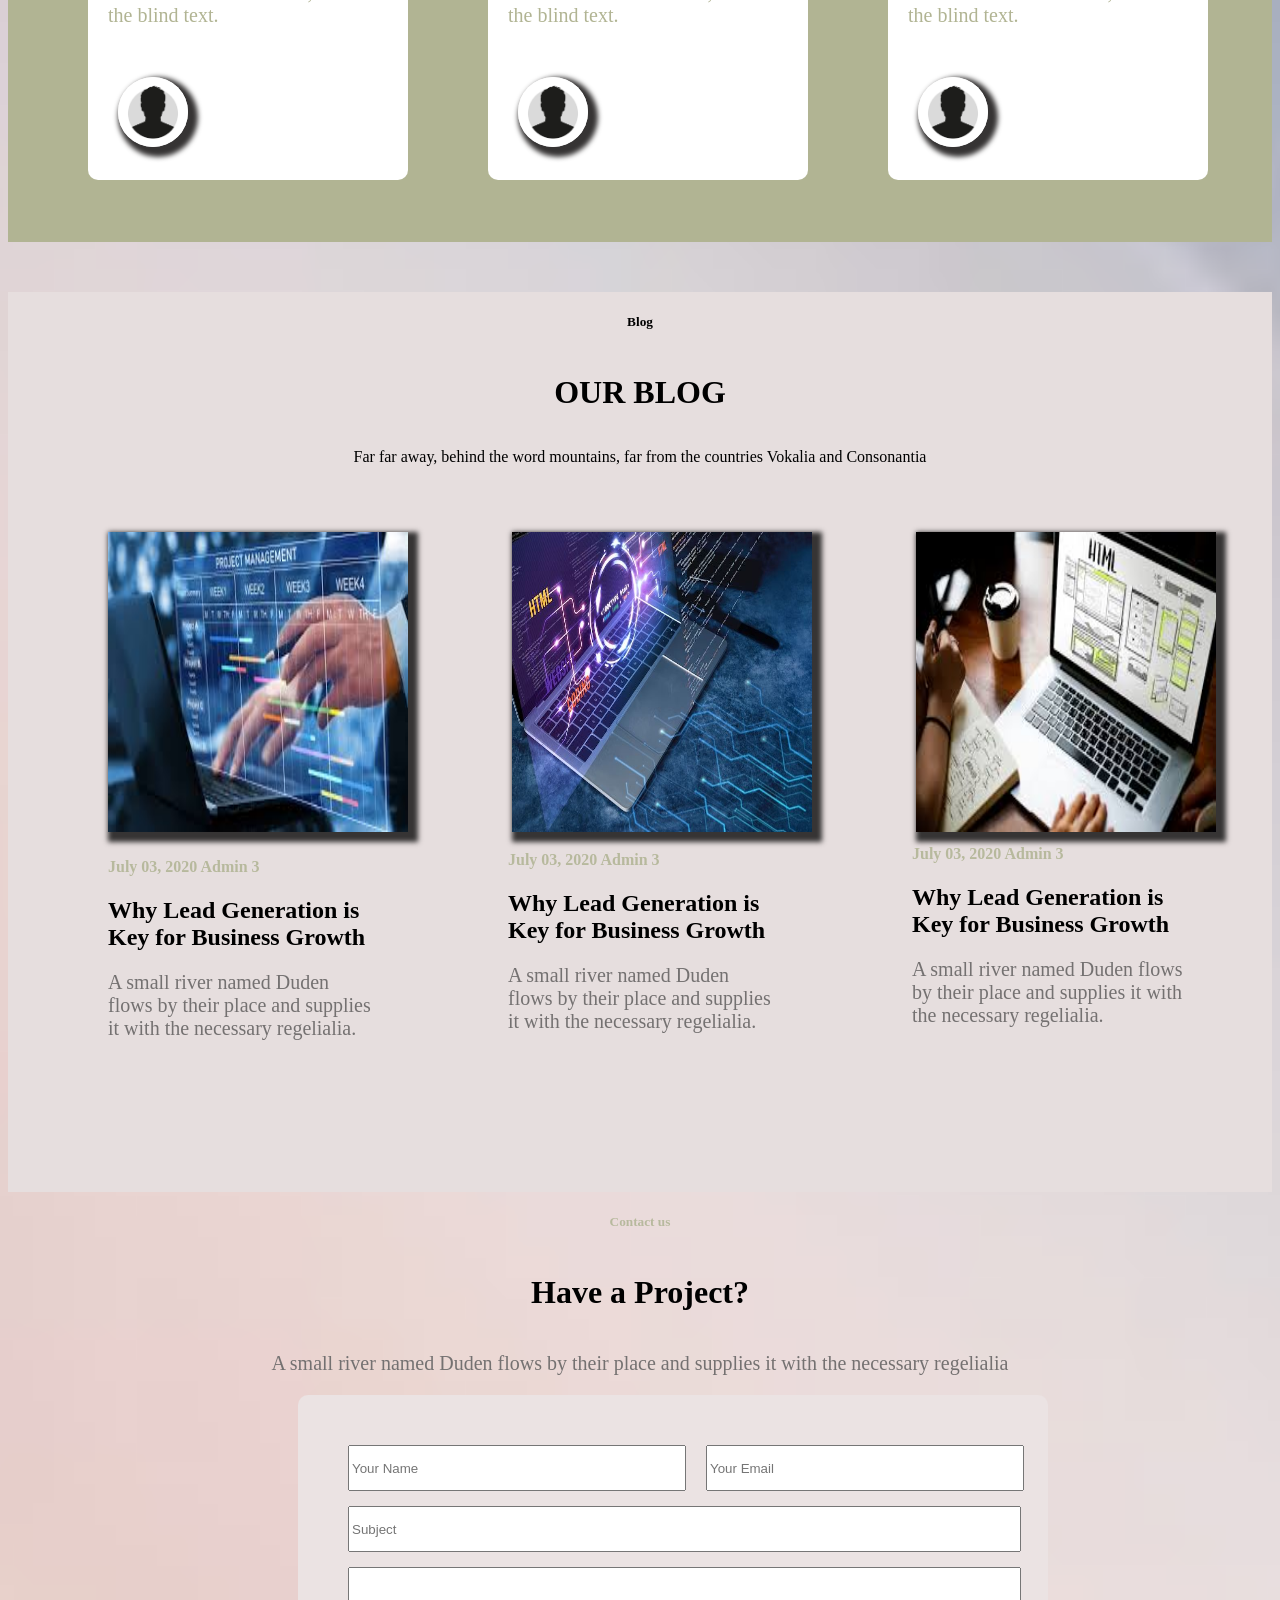
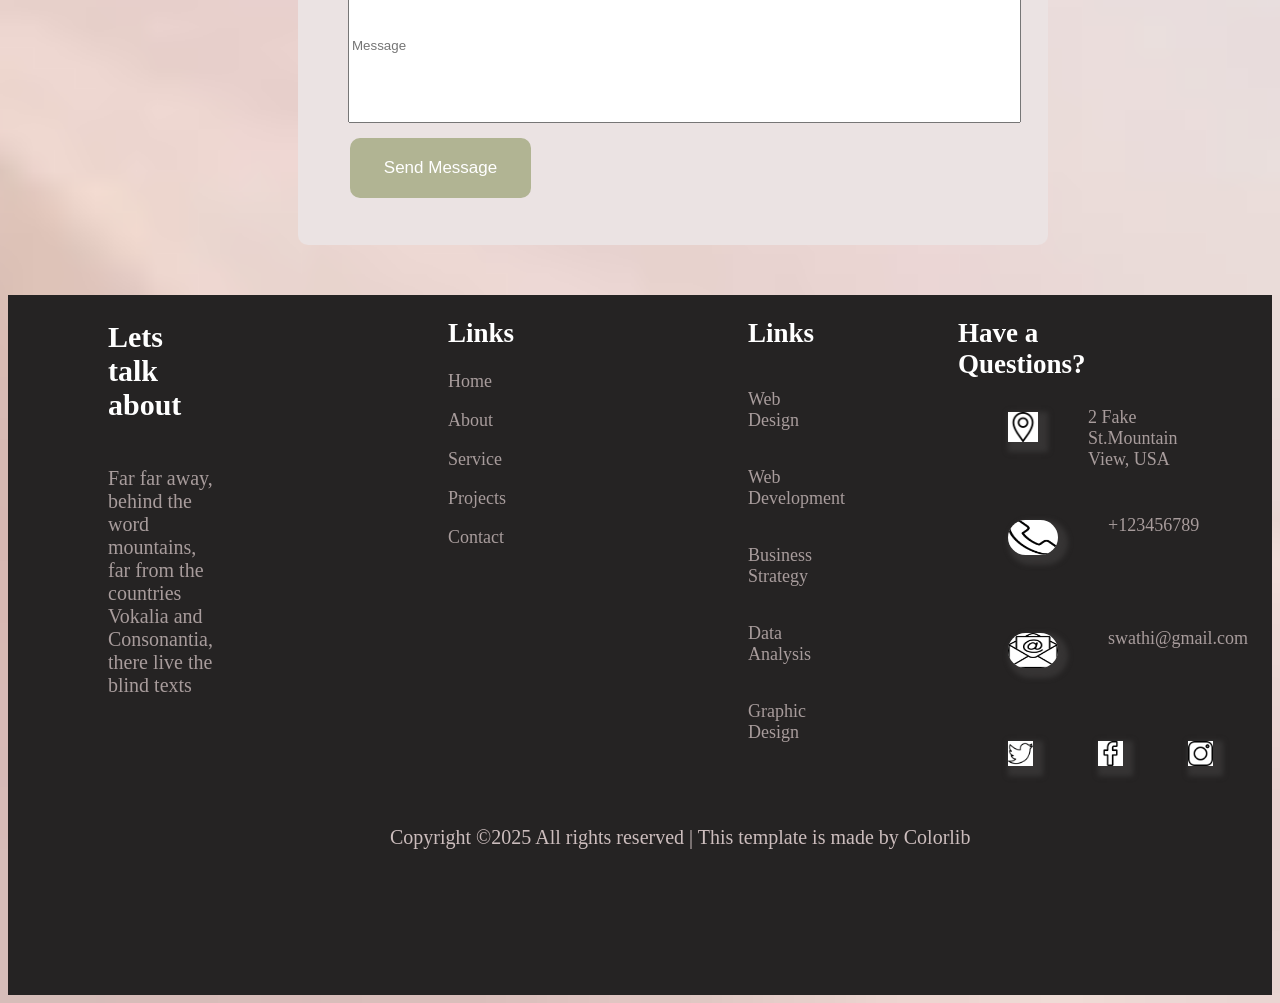
==== commit 65394e1f: "Update index.html" ====
--- a/index.html
+++ b/index.html
@@ -3,7 +3,7 @@
 
 <head>
     <meta charset="utf-8">
-    <meta name="viewport" content="width=device-width,inital-scale=1">
+    <meta name="viewport" content="width=device-width,inital-scale=1.0">
     <title>Temblate</title>
     <link rel="stylesheet" href="website01.css">
 </head>
@@ -363,3 +363,4 @@
 </body>
 
 </html>
+
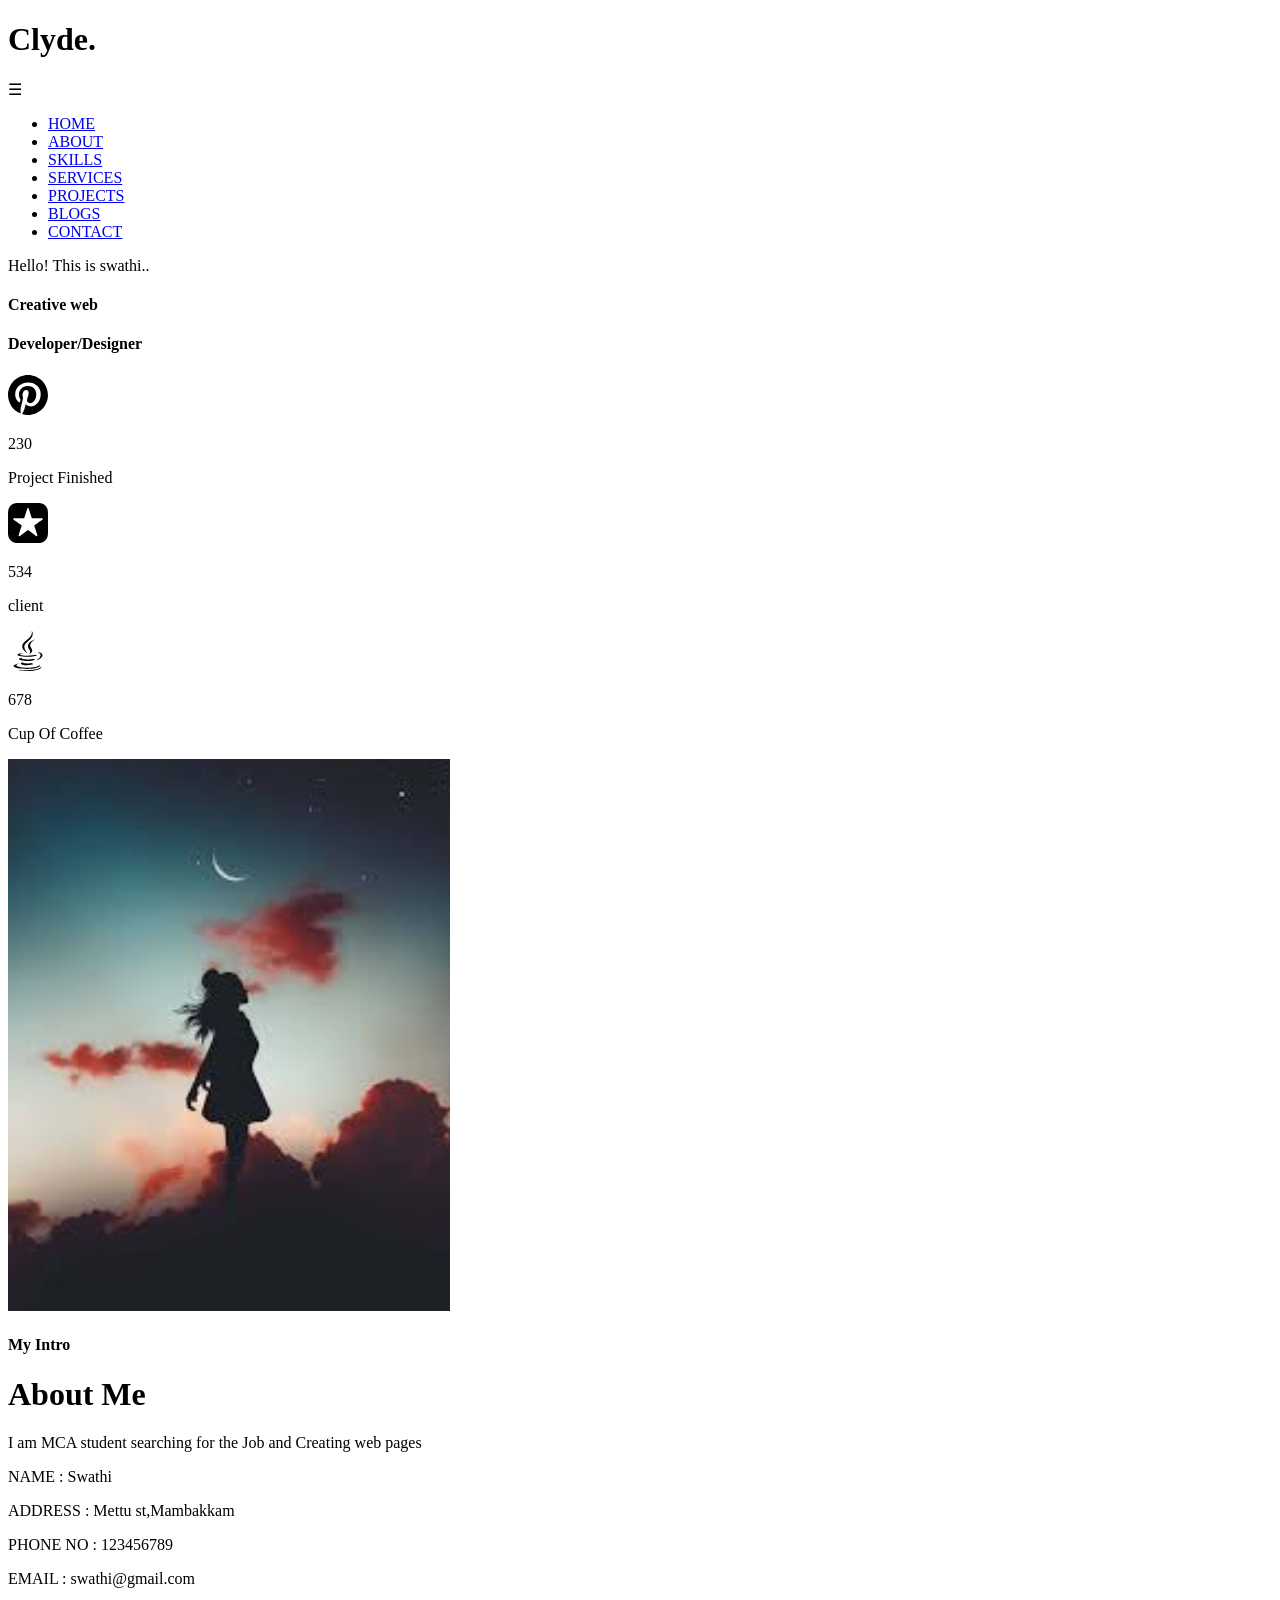
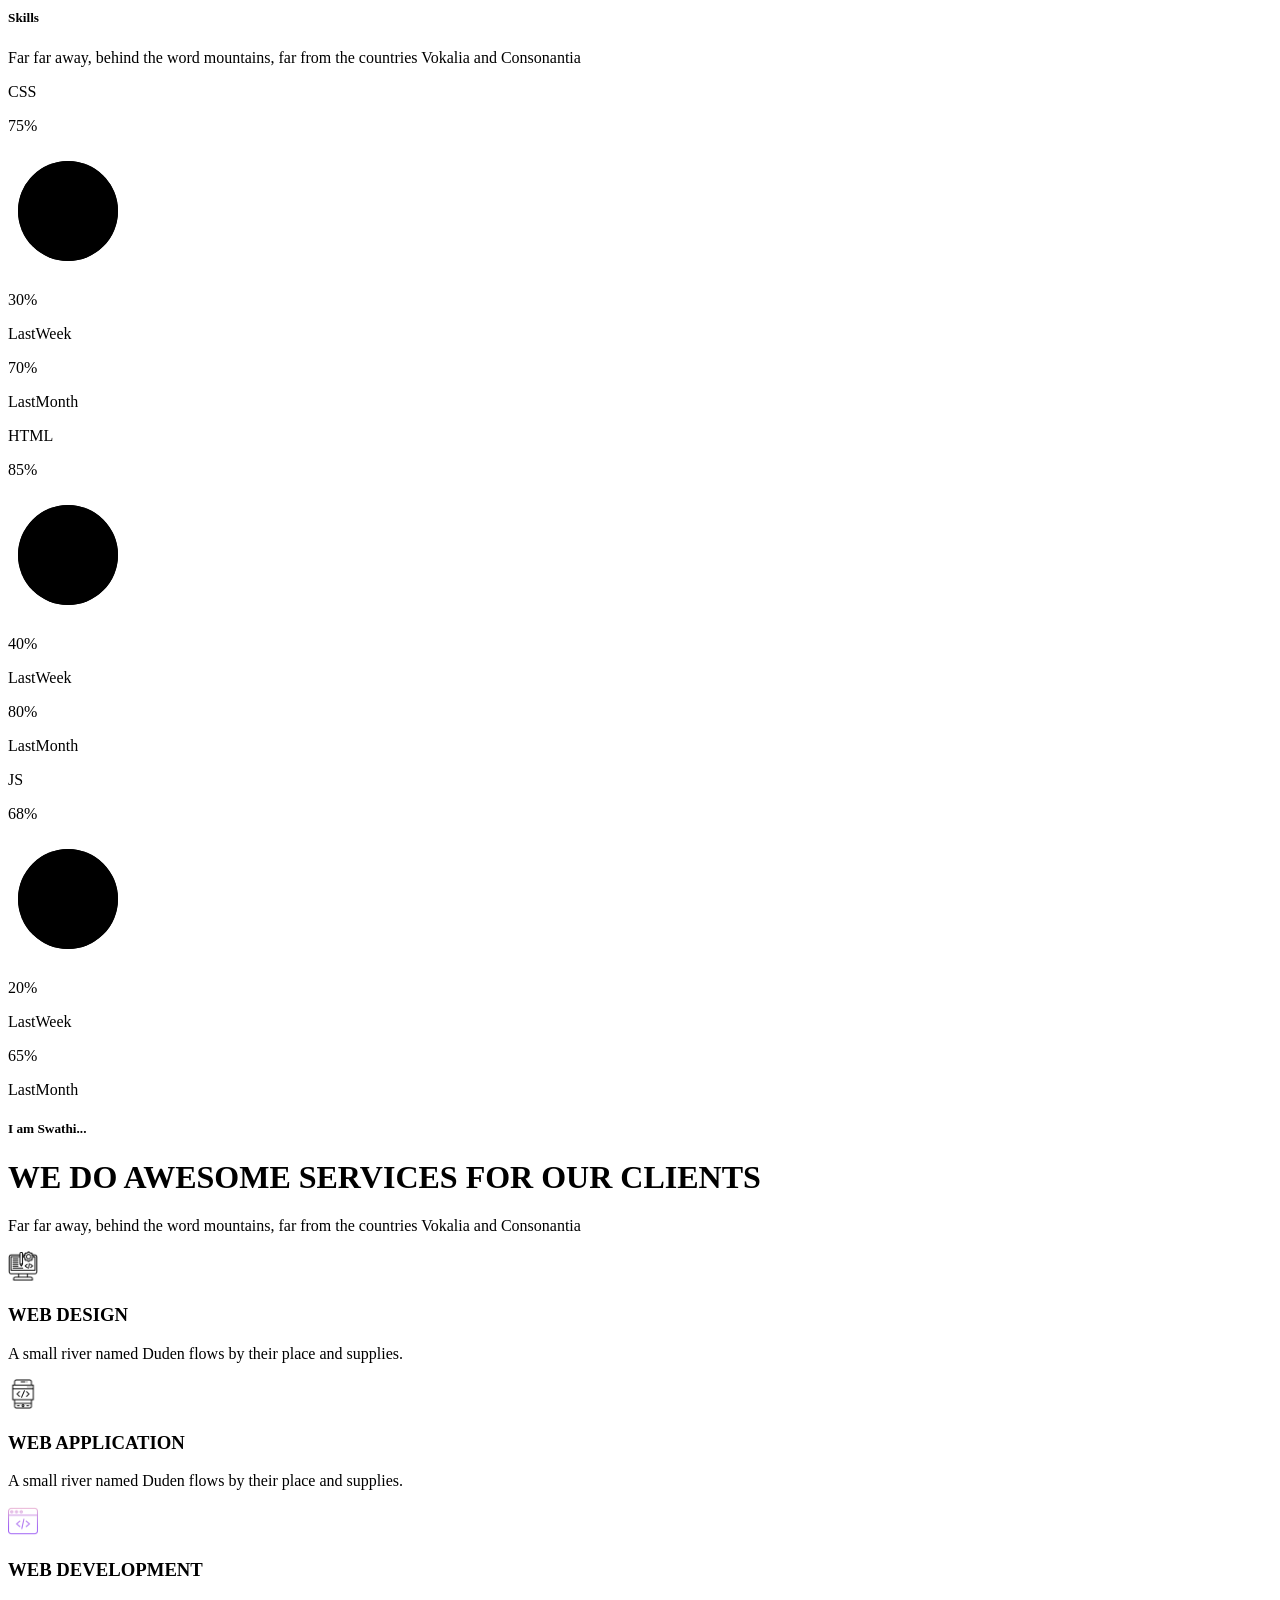
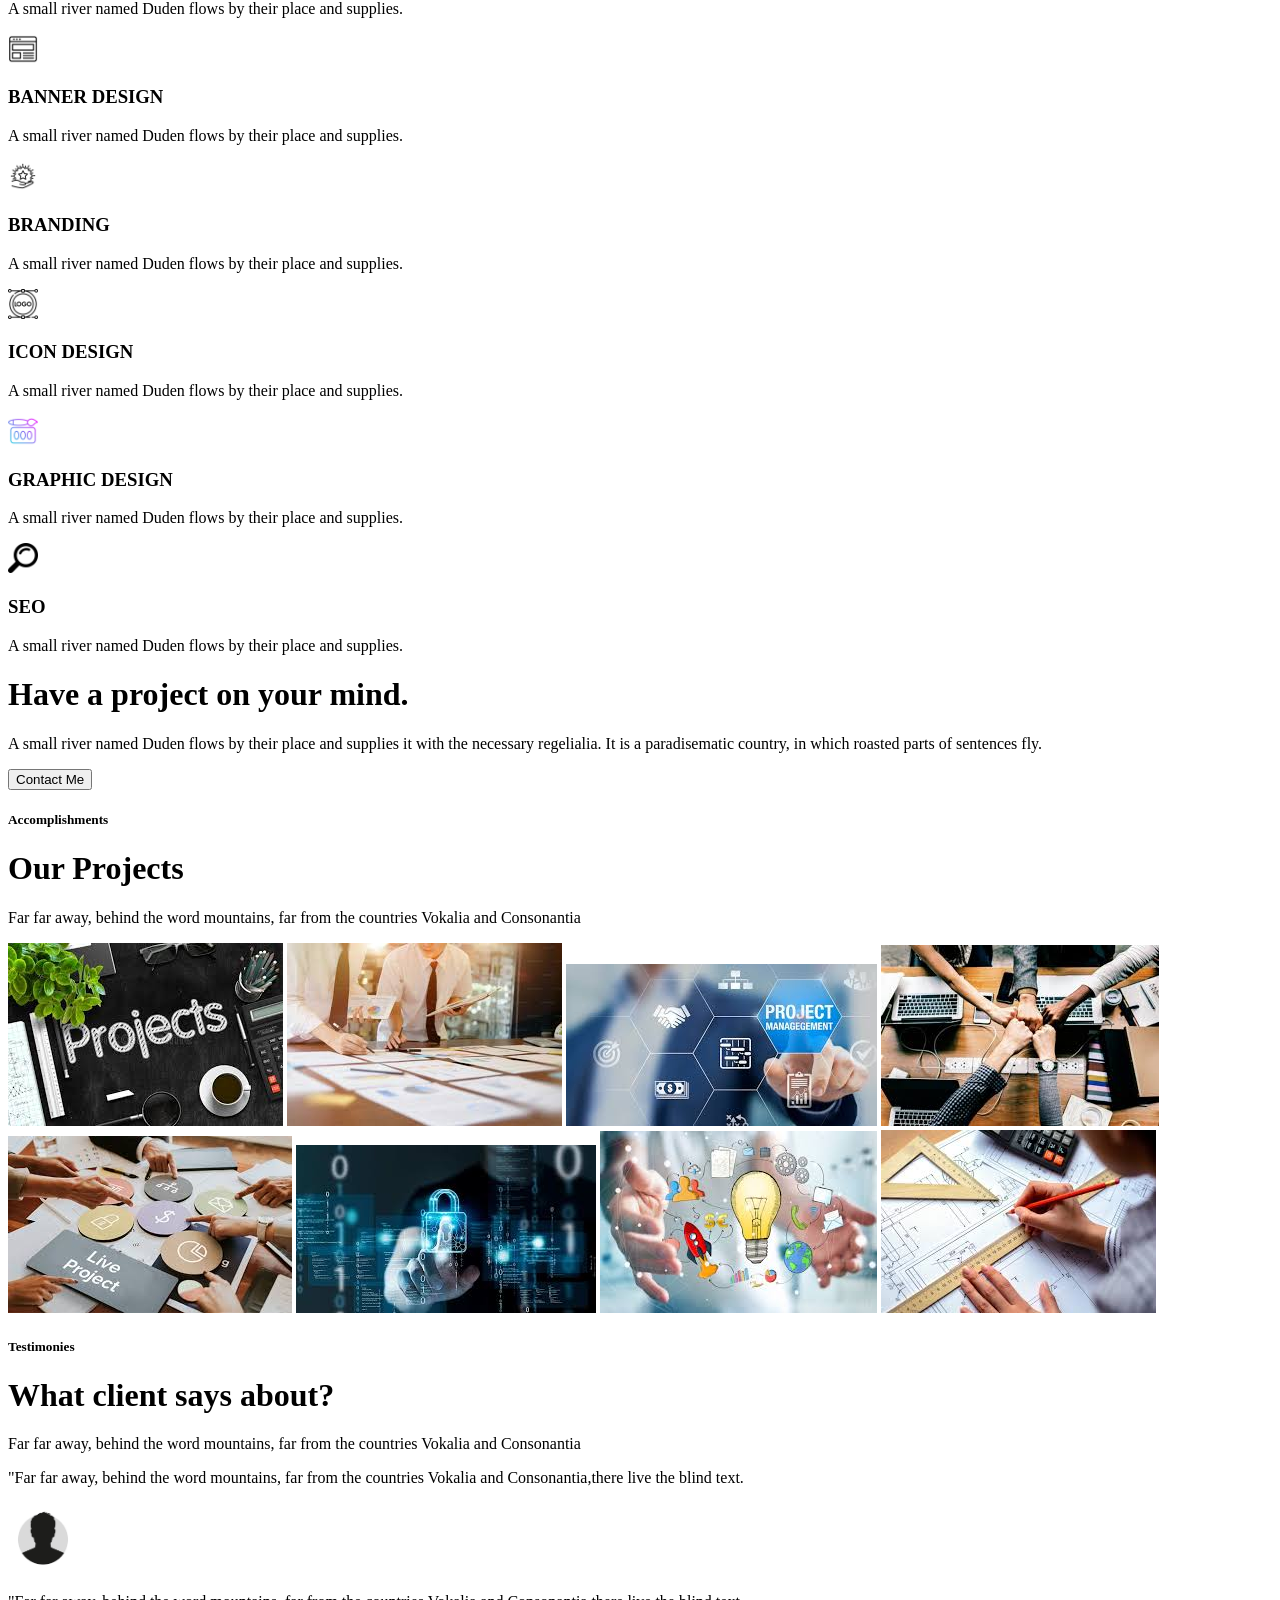
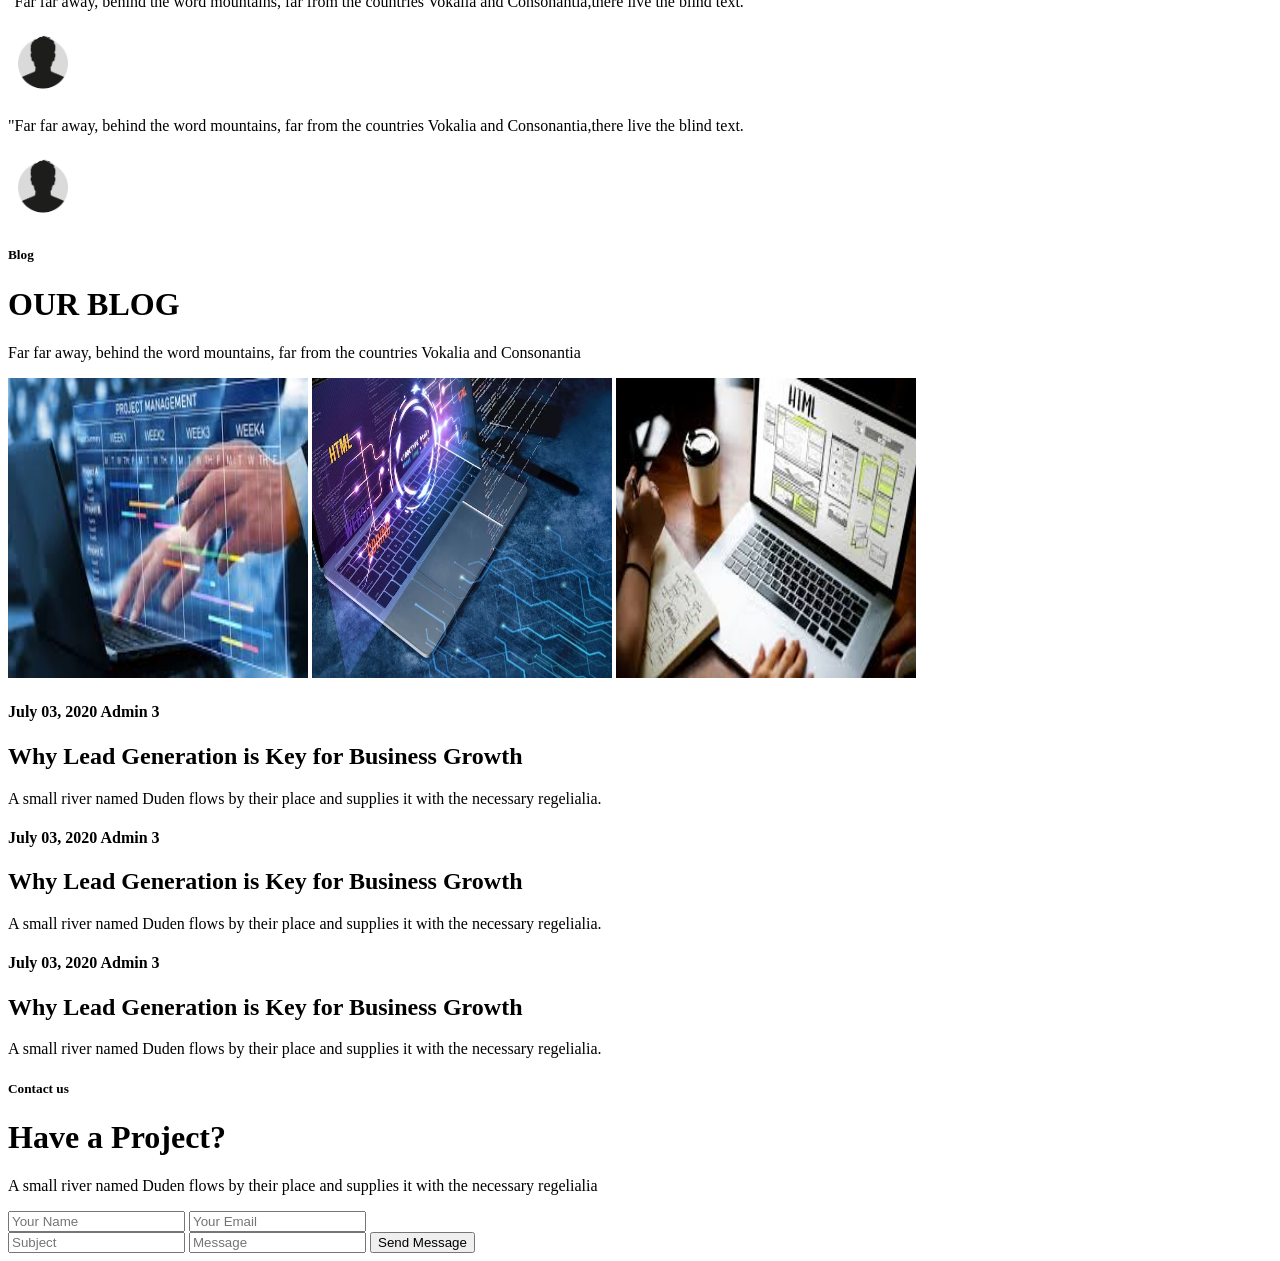
==== commit eabaa079: "Update index.html" ====
--- a/index.html
+++ b/index.html
@@ -1,87 +1,71 @@
 <!DOCTYPE html>
-<html lang='en'>
+<html lang="en">
 
 <head>
-    <meta charset="utf-8">
-    <meta name="viewport" content="width=device-width,inital-scale=1.0">
-    <title>Temblate</title>
-    <link rel="stylesheet" href="website01.css">
+    <meta charset="UTF-8">
+    <meta name="viewport" content="width=device-width, initial-scale=1.0">
+    <title>Document</title>
+    <link rel="stylesheet" href="rwd.css">
 </head>
 
 <body>
     <div id="home-nav" class="active">
-    <div class="about">
-        <h1 class="header">Clyde.</h1>
-        <ul>
-            <li><a href="#home-nav">HOME</a></li>
-            <li><a href="#about-nav">ABOUT</a></li>
-            <li><a href="#skill-nav">SKILLS</a></li>
-            <li><a href="#services-nav">SERVICES</a></li>
-            <li><a href="#project-nav">PROJECTS</a></li>
-            <li><a href="#blog-nav">BLOGS</a></li>
-            <li><a href="#contact-nav">CONTACT</a></li>
-        </ul>
-    </div>
-    <div class="home-content">
-        <p id="para">Hello! This is swathi..</p>
-        <h4 id="para-h4">Creative web</h4>
-        <h4 id="para-h4">Developer/Designer</h4>
-        <button>Hire Me</button>
-        <button>Download CV</button>
-    </div>
-    <footer>
-        <div class="footer">
-            <div>
-                <img src='pinterest.svg' width="40px" height="40px">
-                <p class="p">230</p>
-                <p class="p">Project Finished</p>
-            </div>
-            <div>
-                <img src='itunes.svg' width="40px" height="40px">
-                <p>534</p><br>
-                <p class="p"> Cliends</p>
-            </div>
-            <div>
-                <img src='java.svg' width="40px" height="40px">
-                <p>678</p>
-                <p class="p">Cup Of Coffee</p>
-            </div>
-    </footer>
+        <div class="about">
+            <h1 class="header">Clyde.</h1>
+            <div class="menu-toggle">&#9776;</div>
+            <ul class="nav-links">
+                <li><a href="#home-nav">HOME</a></li>
+                <li><a href="#about-nav">ABOUT</a></li>
+                <li><a href="#skill-nav">SKILLS</a></li>
+                <li><a href="#services-nav">SERVICES</a></li>
+                <li><a href="#project-nav">PROJECTS</a></li>
+                <li><a href="#blog-nav">BLOGS</a></li>
+                <li><a href="#contact-nav">CONTACT</a></li>
+            </ul>
+        </div>
+        <div class="home-content">
+            <p id="para">Hello! This is swathi..</p>
+            <h4 id="para-h4">Creative web</h4>
+            <h4 id="para-h4">Developer/Designer</h4>
+        </div>
+        <footer>
+            <div class="footer">
+                <div>
+                    <img src='pinterest.svg' width="40px" height="40px">
+                    <p class="p">230</p>
+                    <p class="p">Project Finished</p>
+                </div>
+                <div>
+                    <img src='itunes.svg' width="40px" height="40px">
+                    <p class="p">534</p>
+                    <p class="p">client</p>
+                </div>
+                <div>
+                    <img src='java.svg' width="40px" height="40px">
+                    <p>678</p>
+                    <p class="p">Cup Of Coffee</p>
+                </div>
+        </footer>
     </div>
     <div id="about-nav">
-    <div class="abt-block">
-        <div class="aboutdiv">
-            <img src="girl.1.jpg" width="35%" height="100%">
-            <div id="aboutme">
-                <h4>My Intro</h4>
-                <h1>About Me</h1>
-                <p>I am MCA student searching for the Job and Creating web pages</p>
-                <p>NAME : Swathi</p>
-                <p>ADDRESS : Mettu st,Mambakkam</p>
-                <p>PHONE NO : 123456789</p>
-                <p>EMAIL : swathi@gmail.com</p>
-            </div>
-        </div>
-        <footer>
-            <div class="hobby">
-                <img src="music.png" width="40px" height="40px">
-                <p>Music</p>
-                <img src="plane.png" width="40px" height="40px">
-                <p>Travelling</p>
-                <img src="open-book.png" width="40px" height="40px">
-                <p>Reading</p>
-                <img src="clapperboard.png" width="40px" height="40px">
-                <p>Movie</p>
-
-            </div>
-        </footer>
-        </div>
-        <div id="skill-nav" class="skills-sec">
-            <h5 class="skh5">Skills</h5>
-
-
-            <p>Far far away, behind the word mountains, far from the countries Vokalia and Consonantia</p>
-        </div>
+        <div class="abt-block">
+            <div class="aboutdiv">
+                <img src="girl.1.jpg" width="35%" height="50%">
+                <div id="aboutme">
+                    <h4>My Intro</h4>
+                    <h1>About Me</h1>
+                    <p>I am MCA student searching for the Job and Creating web pages</p>
+                    <p>NAME : Swathi</p>
+                    <p>ADDRESS : Mettu st,Mambakkam</p>
+                    <p>PHONE NO : 123456789</p>
+                    <p>EMAIL : swathi@gmail.com</p>
+                </div>
+            </div>
+        </div>
+    </div>
+    <div id="skill-nav" class="skills-sec">
+        <h5 class="skh5">Skills</h5>
+        <p class="sp">Far far away, behind the word mountains, far from the countries Vokalia and Consonantia</p>
         <div class="row">
             <div class="svg-container">
                 <p class="label">CSS</p>
@@ -146,6 +130,7 @@
         </div>
     </div>
 
+
     <div id="services-nav" class="services-head">
         <h5>I am Swathi...</h5>
         <h1>WE DO AWESOME SERVICES FOR OUR CLIENTS</h1>
@@ -291,76 +276,39 @@
             </div>
         </div>
         <div class="contentblogrow">
-            <div class="blogcontent1">
-                    <h4>July 03, 2020 Admin 3</h4>
-                    <h2>Why Lead Generation is Key for Business Growth</h2>
-                    <p>A small river named Duden flows by their place and supplies it with the necessary regelialia.</p>
-                </div>
-                <div class="blogcontent2">
-                    <h4>July 03, 2020 Admin 3</h4>
-                    <h2>Why Lead Generation is Key for Business Growth</h2>
-                    <p>A small river named Duden flows by their place and supplies it with the necessary regelialia.</p>
-                </div>
-                <div class="blogcontent3">
-                    <h4>July 03, 2020 Admin 3</h4>
-                    <h2>Why Lead Generation is Key for Business Growth</h2>
-                    <p>A small river named Duden flows by their place and supplies it with the necessary regelialia.</p>
-                </div>
+            <div class="blogcontent1" id="bc1">
+                <h4>July 03, 2020 Admin 3</h4>
+                <h2>Why Lead Generation is Key for Business Growth</h2>
+                <p>A small river named Duden flows by their place and supplies it with the necessary regelialia.</p>
+            </div>
+            <div class="blogcontent2" id="bc2">
+                <h4>July 03, 2020 Admin 3</h4>
+                <h2>Why Lead Generation is Key for Business Growth</h2>
+                <p>A small river named Duden flows by their place and supplies it with the necessary regelialia.</p>
+            </div>
+            <div class="blogcontent3" id="bc3">
+                <h4>July 03, 2020 Admin 3</h4>
+                <h2>Why Lead Generation is Key for Business Growth</h2>
+                <p>A small river named Duden flows by their place and supplies it with the necessary regelialia.</p>
+            </div>
         </div>
     </div>
     <div id="contact-nav" class="contactusline">
         <h5>Contact us</h5>
         <h1>Have a Project?</h1>
         <p>A small river named Duden flows by their place and supplies it with the necessary regelialia</p>
-    </div>
-    <div class="contactbox">
-   <div class="namemail"><input type="type" placeholder="Your Name" class="name">
-        <input type="type" placeholder="Your Email" class="mail">
-    </div> 
-    <div class="submsg"><input type="type" placeholder="Subject" class="Sub">
-        <input type="type" placeholder="Message" class="msg">
-        <button>Send Message</button>
-    </div>
-   
-    </div>
-    <div class="lastfooter">
-        <div class="footalign">
-        <div class="foot1">
-            <h2>Lets talk about</h2>
-            <p>Far far away, behind the word mountains, far from the countries Vokalia and Consonantia, there live the blind texts</p>
-        </div>
-        <div class="foot2">
-            <h2>Links</h2>
-            <p>Home</p>
-            <p>About</p>
-            <p>Service</p>
-            <p>Projects</p>
-            <p>Contact</p>
-        </div>
-        <div class="foot3">
-            <h2>Links</h2>
-            <p>Web Design</p>
-             <p>Web Development</p>
-             <p>Business Strategy</p>
-              <p>Data Analysis</p>
-               <p>Graphic Design</p>
-        </div>
-        <div class="foot4">
-            <h2>Have a Questions?</h2>
-            <p class="footloc"> <img src="location.png" width="30px" height="30px">	2 Fake St.Mountain View, USA</p>
-            <p class="footloc"><img src="telephone.png" width="30px" height="30px" class="loc">+123456789</p>
-            <p class="footloc"><img src="email.png" width="30px" height="30px" class="loc">swathi@gmail.com</p>
-            <div class="communication">
-                <img src="twitter.png" width="25px" height="25px" class="ls">
-                <img src="facebook.png" width="25px" height="25px" class="ls">
-                <img src="instagram.png" width="25px" height="25px" class="ls">
-            </div>
-              
-        </div>
-        <p class="lastline">Copyright ©2025 All rights reserved | This template is made  by Colorlib</p>
-        </div>
-    </div>
+
+        <div class="contactbox">
+            <div class="namemail"><input type="type" placeholder="Your Name" class="name">
+                <input type="type" placeholder="Your Email" class="mail">
+            </div>
+            <div class="submsg"><input type="type" placeholder="Subject" class="Sub">
+                <input type="type" placeholder="Message" class="msg">
+                <button>Send Message</button>
+            </div>
+        </div>
+    </div>
+    <script src="rwd.js"></script>
 </body>
 
 </html>
-
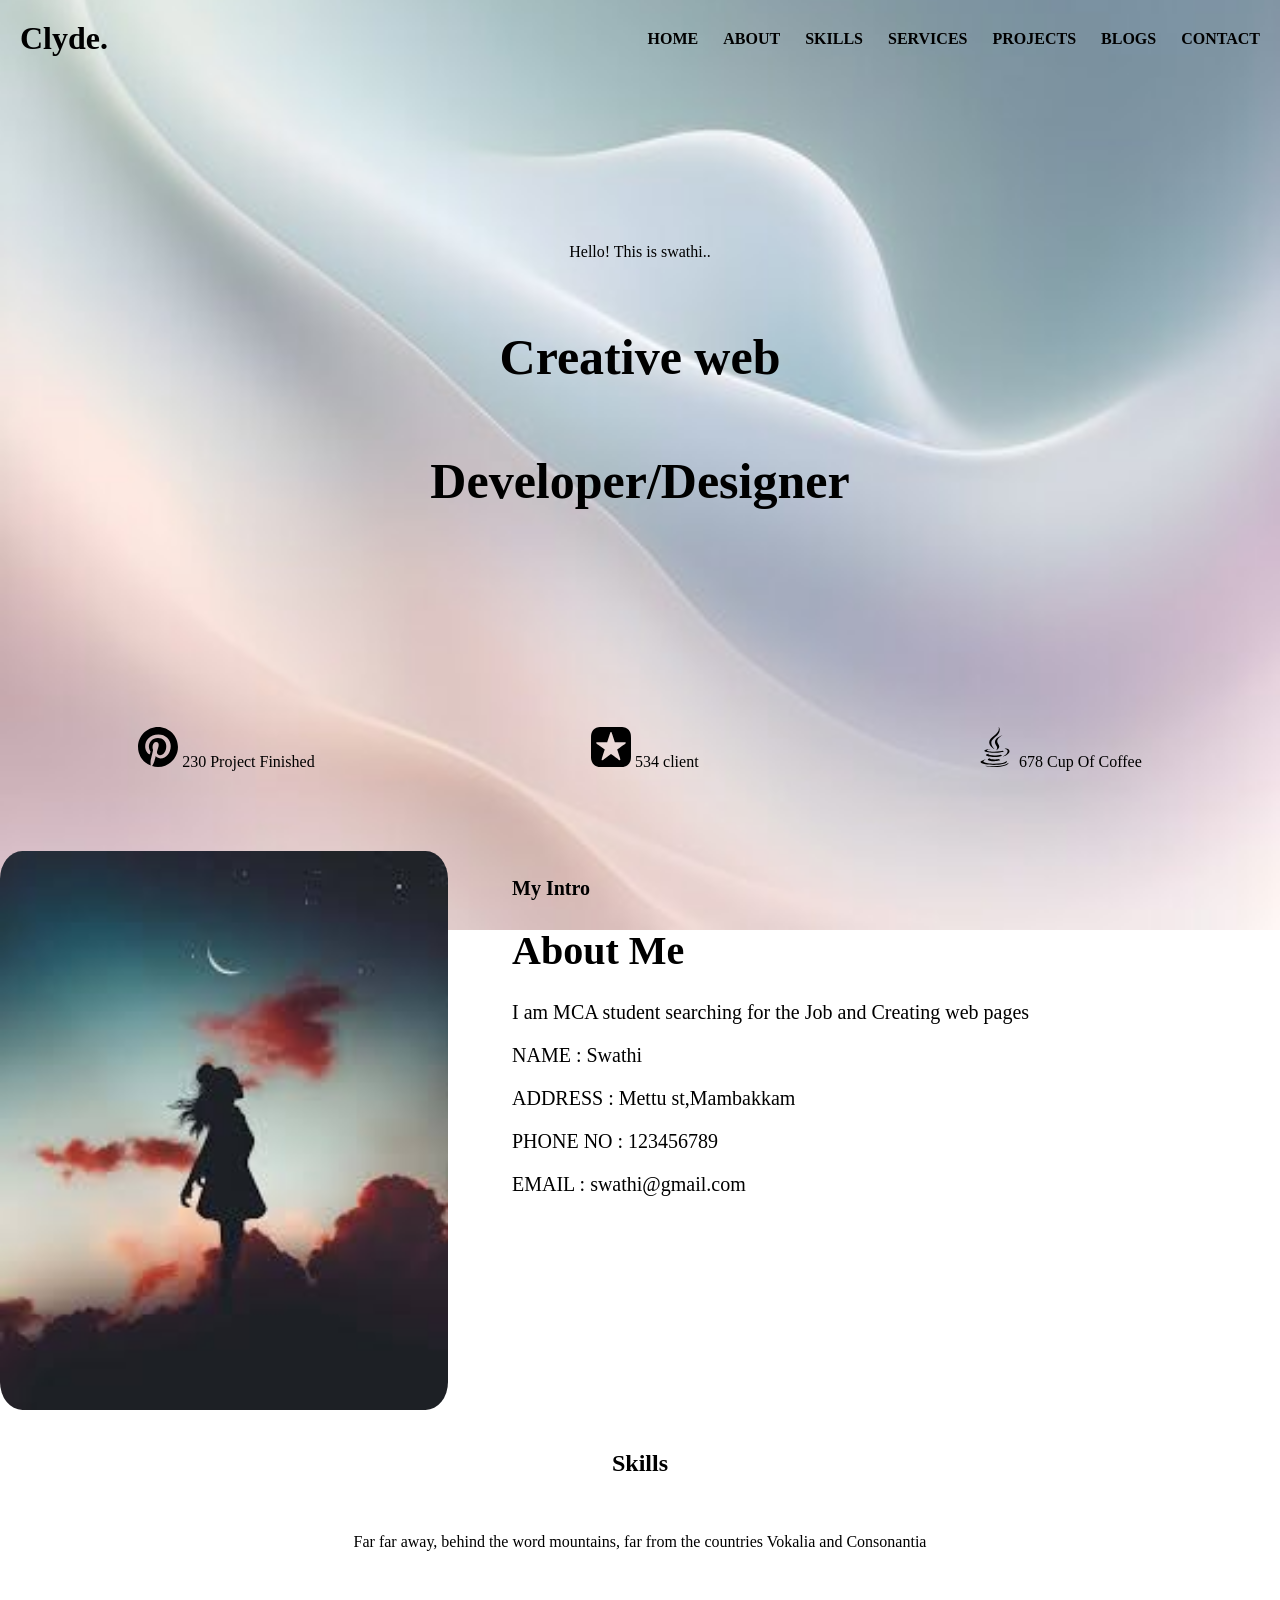
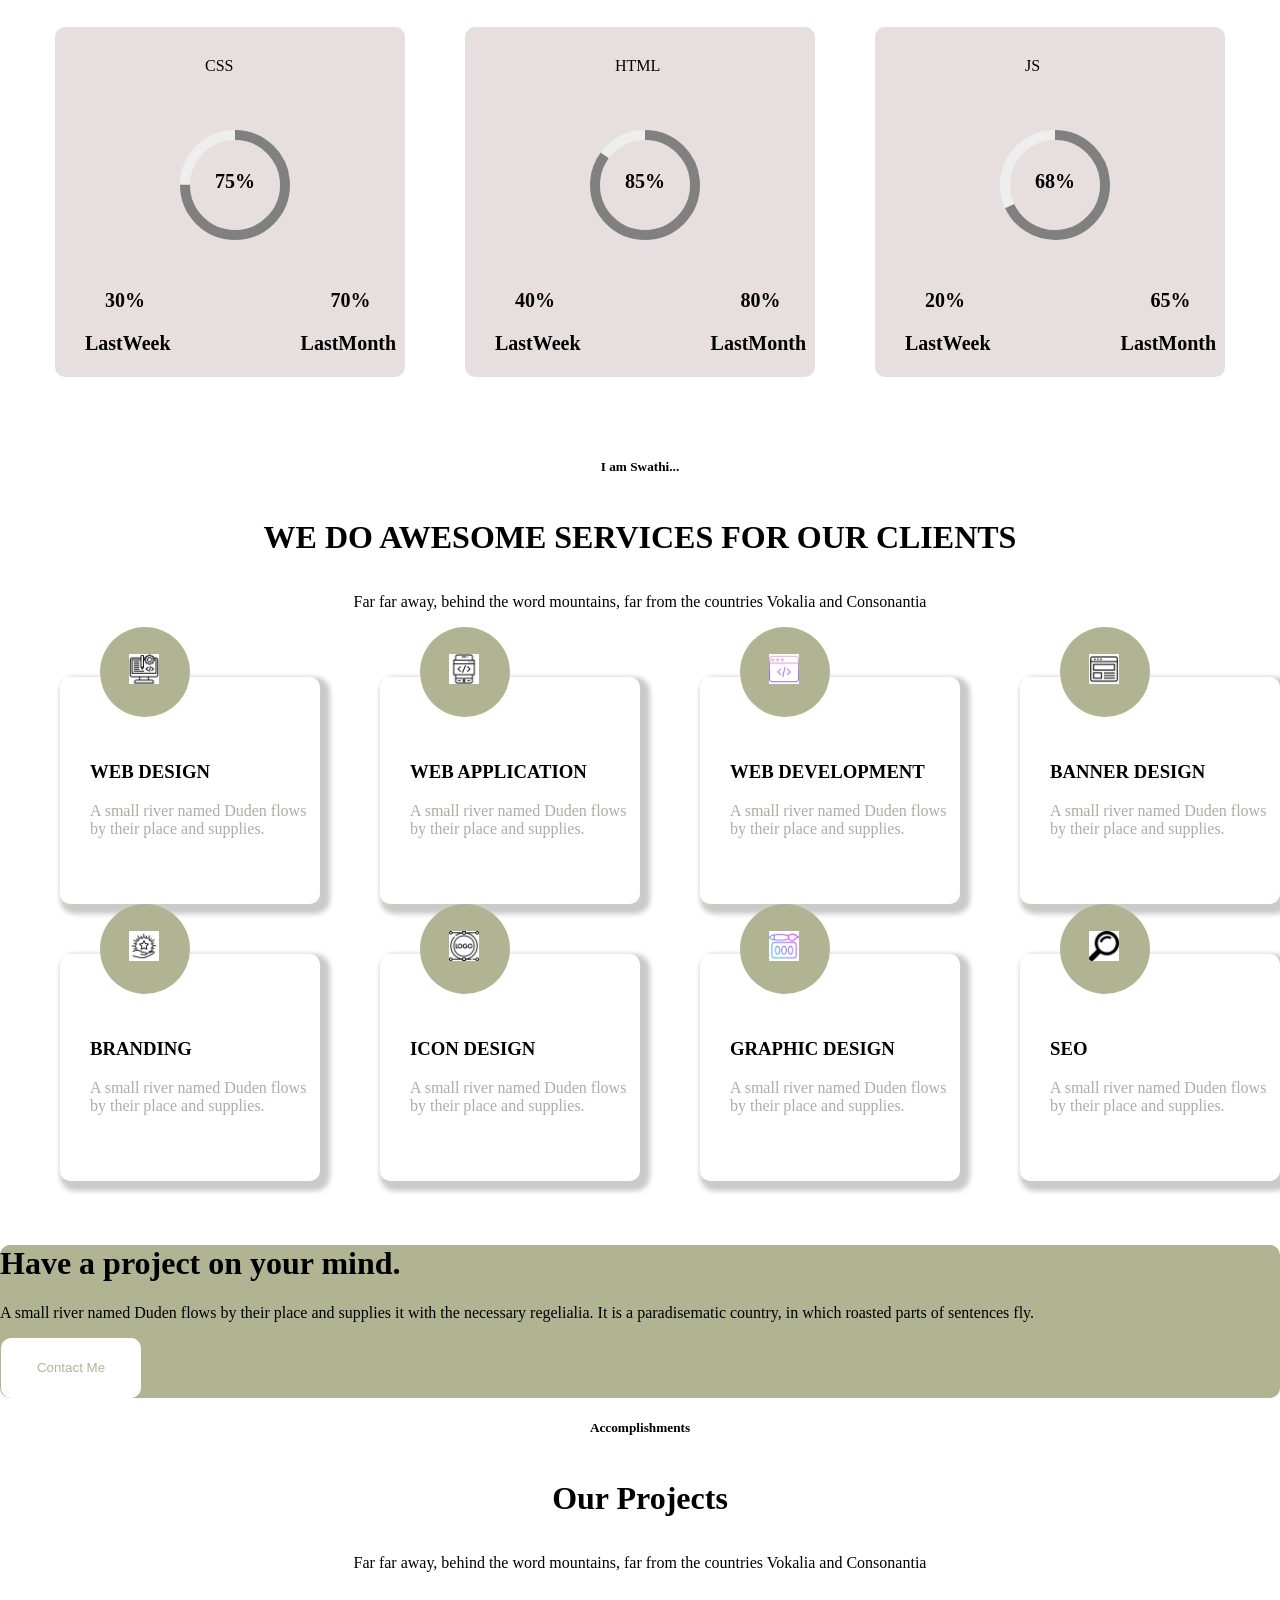
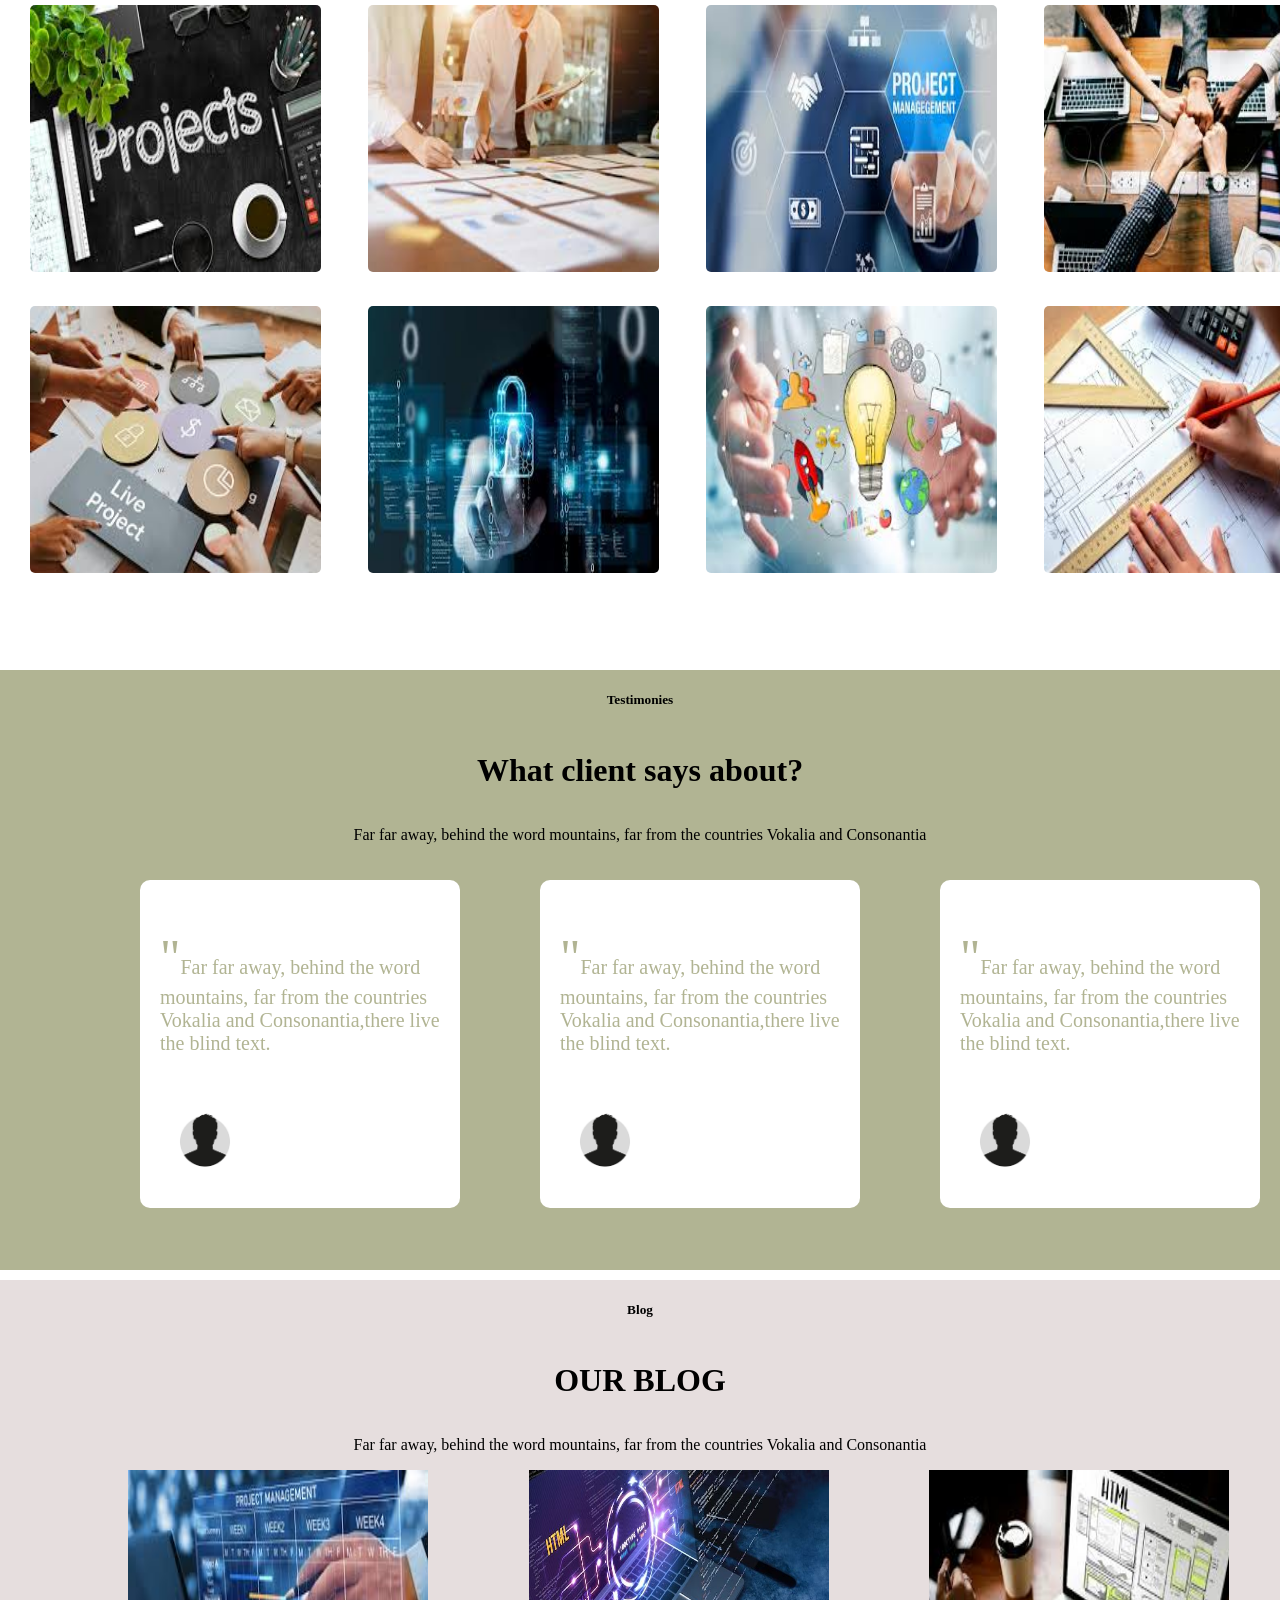
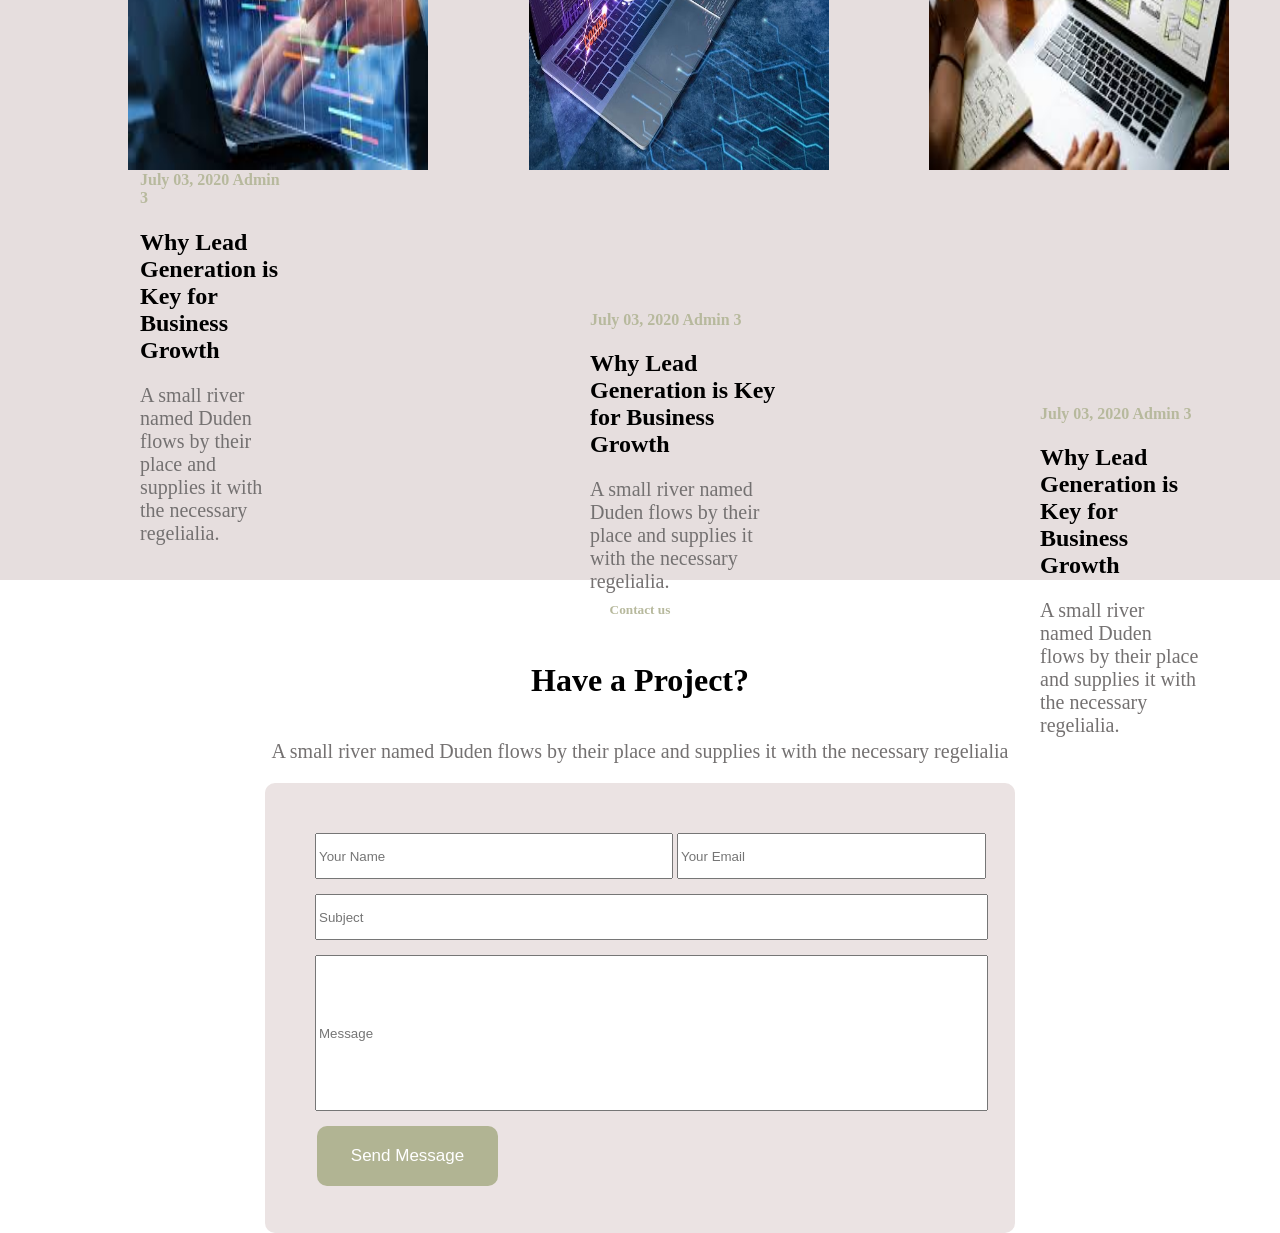
==== commit d3b61c5e: "Update index.html" ====
--- a/index.html
+++ b/index.html
@@ -5,7 +5,7 @@
     <meta charset="UTF-8">
     <meta name="viewport" content="width=device-width, initial-scale=1.0">
     <title>Document</title>
-    <link rel="stylesheet" href="rwd.css">
+    <link rel="stylesheet" href="website01.css">
 </head>
 
 <body>
@@ -230,13 +230,13 @@
         <img src='projectimage1.jpg'>
         <img src='proimage2.jpg'>
         <img src='proimage3.jpg'>
-        <img src='proimages4.jpg'>
+        <img src='proimages4.jpg' class="pi4">
     </div>
     <div class="pro-images">
         <img src='proimages5.jpg'>
         <img src='proimages6.jpg'>
         <img src='proimages7.jpg'>
-        <img src='proimages8.jpg'>
+        <img src='proimages8.jpg' class="pi4">
     </div>
     <div class="project-box">
         <div class="project-content">
@@ -308,7 +308,7 @@
             </div>
         </div>
     </div>
-    <script src="rwd.js"></script>
+    <script src="website01.js"></script>
 </body>
 
 </html>
--- a/website01.css
+++ b/website01.css
@@ -0,0 +1,696 @@
+html {
+  scroll-behavior: smooth;
+}
+
+body {
+  background-image: url("background1.jpg");
+  background-repeat: no-repeat;
+  background-position: center;
+  background-size: cover;
+  margin: 0;
+  padding: 0;
+  background-attachment: fixed;
+}
+
+.header {
+  margin: 0;
+  color: black;
+}
+
+.about {
+  display: flex;
+  justify-content: space-between; /* Clyde left, nav right */
+  align-items: center;
+  padding: 20px;
+}
+
+.nav-links {
+  display: flex;
+  gap: 25px;
+  list-style: none;
+  margin: 0;
+  padding: 0;
+}
+.home-content{
+    margin: 130px auto;        /* centers horizontally */
+  max-width: 800px;          /* prevents it from being too wide */
+  text-align: center;        /* center text for smaller screens */
+  padding: 20px;
+}
+.nav-links li a {
+  text-decoration: none;
+  color: black;
+  font-weight: bold;
+}
+#para-h4{
+    font-size: clamp(10px, 5vw, 50px);
+}
+.footer{
+    display: flex;
+    flex-direction: row;
+    justify-content: space-around;
+}
+.footer p{
+     display: inline-flex;
+  justify-content: center;
+  align-items: center;
+  gap: 20px;
+}
+/* Hamburger button */
+.menu-toggle {
+  display: none;
+  font-size: 28px;
+  cursor: pointer;
+}
+
+/* 📱 Mobile Styles */
+@media (max-width: 768px) {
+  .nav-links {
+    display: none; /* hidden by default */
+    flex-direction: column;
+    position: absolute;
+    top: 60px;
+    right: 20px;
+    background: white;
+    padding: 15px;
+    box-shadow: 0 4px 6px rgba(0,0,0,0.1);
+  }
+
+  .nav-links.show {
+    display: flex; /* show when toggled */
+  }
+
+  .menu-toggle {
+    display: block; /* show hamburger */
+  }
+}
+.aboutdiv img{
+   margin-top: 5%;
+   border-radius: 5%;
+}
+.aboutdiv{
+    display: flex;
+    flex-direction: row;
+}
+#aboutme{
+    font-size: clamp(5px,2vw,20px);
+    margin-top: 5%;
+    margin-left: 5%;
+}
+.hobby{
+     display: flex;
+  flex-wrap: wrap;
+  gap: 20px;
+  justify-content: center;
+  align-items: center; 
+}
+.hobby img{
+    width: 40px;
+    height: auto;
+}
+.hobby p{
+    margin: 0;
+  }
+@media (max-width: 480px) {
+  .aboutdiv {
+    flex-direction: column;   /* stack image above text */
+    align-items: center;
+  }
+
+  .aboutdiv img {
+    width: 100%;       /* take full width */
+    max-width: 250px;  /* but not bigger than 250px */
+    height: auto;      /* keep proportions */
+  }
+
+  #aboutme {
+    font-size: 12px;
+    text-align: center;
+    margin: 10px 0;
+  }
+}
+@media (max-width: 768px){
+  .aboutdiv{
+    display: flex;
+    align-items: center;
+    justify-content: center;
+  }
+  .aboutdiv {
+    flex-direction: column;   /* stack image above text */
+    align-items: center;
+  }
+  .aboutdiv img{
+    width: 100%;
+    max-width: 550px;
+    height: auto;
+  }
+  #aboutme{
+    font-size: 20px;
+    align-items: center;
+  }
+}
+.skh5{
+    font-size: 150%;
+}
+.skills-sec{
+  display: flex;
+ margin: 0px;
+  flex-direction: column;
+  align-items: center;
+
+}
+.progress-ring  circle{
+  fill: none;
+  stroke-width: 10;
+}
+.bg{
+stroke: #eee;
+
+}
+.progress{
+ stroke: gray;
+  stroke-dasharray: 314; /* 314 is approximately 2πr, where r=50 */
+  stroke-dashoffset: calc(314 - (314 * 75) / 100);/*It subtracts the filled part from the full circumference*/
+  transform: rotate(-90deg);/*Rotating -90deg moves the starting point to the top (12 o’clock)*/
+  transform-origin: 50% 50%;/*circle rotates around its center*/
+  transition: stroke-dashoffset 0.5s ease;/* Enables smooth animation*/
+  margin: 50px;
+}
+.value {
+  margin-left: 180px;
+  margin-top: 90px;
+  position: absolute;
+  align-items: center;
+  justify-content: center;
+  color: black;
+  font-size: 20px;
+  font-weight: bold;
+  transform: translate(-50%, -50%);/*This moves the element back by half of its width and height,centering the item*/
+}
+.label{
+  margin-top: 30px;
+  margin-left: 150px;
+}
+.svg-container{
+  width: 350px;
+  height: 350px;
+  background-color: rgb(231, 223, 223);
+  margin: 30px ;
+  border-radius: 10px;
+ }
+.blue-circle{
+  align-items: center;
+  justify-content: center;
+  margin-left: 120px;
+  margin-top: 50px;
+}
+.css-foot{
+  display: flex;
+    padding-top: 20px;
+    justify-content: space-around;
+}
+.week{
+  display: block;
+  margin-left: 30px;
+  unicode-bidi: isolate;
+   font-size: 20px;
+  font-weight: bold;
+ 
+}
+.month{
+  display: block;
+  margin-left: 130px;
+  margin-right: 80px;
+   font-size: 20px;
+  font-weight: bold;
+}
+.progress2{
+ stroke: gray;
+  stroke-dasharray: 314; /* 314 is approximately 2πr, where r=50 */
+  stroke-dashoffset: calc(314 - (314 * 85) / 100);/*It subtracts the filled part from the full circumference*/
+  transform: rotate(-90deg);/*Rotating -90deg moves the starting point to the top (12 o’clock)*/
+  transform-origin: 50% 50%;/*circle rotates around its center*/
+  transition: stroke-dashoffset 0.5s ease;/* Enables smooth animation*/
+}
+.progress3{
+ stroke: gray;
+  stroke-dasharray: 314; /* 314 is approximately 2πr, where r=50 */
+  stroke-dashoffset: calc(314 - (314 * 68) / 100);/*It subtracts the filled part from the full circumference*/
+  transform: rotate(-90deg);/*Rotating -90deg moves the starting point to the top (12 o’clock)*/
+  transform-origin: 50% 50%;/*circle rotates around its center*/
+  transition: stroke-dashoffset 0.5s ease;/* Enables smooth animation*/
+  }
+.row{
+  display: flex;
+  margin: 30px;
+}
+.per{
+  margin-left: 20px;
+}
+.per-month{
+  margin-left: 30px;
+}
+@media (max-width:480px){
+    .row{
+        display: flex;
+        flex-direction: column;
+        margin-left: 20%;
+    }
+    .svg-container{
+  width: 300px;
+  margin-left: 15%;
+    }
+    .sp{
+        margin-left: 5%;
+    }
+    .month{
+        margin-left: 20%;
+    }
+   }
+   @media (max-width:768px){
+    .row{
+        display: flex;
+        flex-direction: column;
+        margin-left: 20%;
+        align-items: center;
+        justify-content: center;
+        margin-left: 5%;
+    }
+    .svg-container{
+  width: 320px;
+    }
+    .month{
+        margin-left: 25%;
+    }
+   
+}
+.services-head{
+  display: flex;
+    flex-direction: column;
+    align-content: center;
+    align-items: center;
+   }
+   .web-design{
+  background-color: rgb(177, 180, 147);
+  margin-top: 60px;
+  width: 90px;
+  height: 90px;
+  border-radius: 50%;
+  margin-left:70px;
+  margin-top: 30px;
+  position: absolute;
+    
+   }
+   .web{
+    margin-top: 60px;
+    position: absolute;
+    margin-top: 27px;
+    margin-left: 29px;
+    background-color: white;
+    size: 10px;
+    
+   }
+   .web-box{
+   width: 265px;
+    height: 227px;
+    background-color: white;
+    position: relative;
+    margin-left:60px;
+    margin-top: 50px;
+    border-radius: 10px;
+    box-shadow: 5px 5px 5px 5px rgb(204, 201, 201);
+   }
+   .web-box p{
+        padding-left: 30px;
+      color: rgb(179, 169, 169);
+   }
+   .web-content{
+        padding-top: 65px;
+        padding-left: 30px;
+   }
+   .first-skill{
+    position: absolute;
+    margin-top: -80px;
+    margin-left: -30px;
+   }
+   .skill-row{
+    display: flex;
+   }
+   .second-row{
+    display: flex;
+   }
+  
+   .ser{
+     background-color:  rgb(177, 180, 147);
+     border-radius: 10px;
+     margin-top: 5%;
+   }
+     .ser button{
+      border: none;
+      width: 140px;
+    height: 60px;
+    border-radius: 10px;
+    margin-left: 1px;
+    color: rgb(177, 180, 147);
+    background-color: white;
+     }
+      .project-content{
+    display: flex;
+    flex-direction: column;
+    justify-content: space-around;
+    align-items: center;
+  }
+  .pro-images img{
+    width: 291px;
+    height: 267px;
+    margin: 17px;
+    border-radius: 5px;
+    margin-left: 30px;
+  }
+   .project-box{
+      margin-top: 80px;
+    width: 100%;
+    height: 600px;
+    background-color: rgb(177, 180, 147);
+  }
+  .project-content,.blog3line,.contactusline{
+    display: flex;
+    flex-direction: column;
+    justify-content: space-around;
+    align-items: center;
+  }
+  .comment-box{
+    width: 300px;
+    height: 300px;
+    background-color: white;
+    padding-top: 28px;
+    padding-left: 20px;
+    margin-left: 80px;
+    margin-top: 20px;
+    font-size: 20px;
+    color: rgb(177, 180, 147);
+    border-radius: 10px;
+    span{
+      font-size: 50px;
+    }
+    img{
+      margin-left: 10px;
+      margin-top: 30px;
+      border-radius: 50px;
+    }
+  }
+  .pro-row{
+    display: flex;
+    margin-left: 60px;
+  }
+ 
+  .blog-box{
+    margin-top: 10px;
+    width: 100%;
+    height: 900px;
+    background-color: rgb(230, 222, 222);
+  }
+  .blogimage{
+   display: grid;
+  grid-template-columns: repeat(auto-fit, minmax(200px, 1fr));
+    gap: 50px;
+    margin-left: 10%;
+  }
+   .blogcontent1{
+    margin-left: 140px;
+    margin-top: -20px;
+    margin-right: 1000px;
+  }
+  .blogcontent1 h4{
+     color: rgb(183, 185, 157);
+  }
+  .blogcontent1 p{
+    color: rgb(116, 113, 113);
+      font-size: 20px;
+  }
+  .blogcontent2{
+    margin-left: 590px;
+    margin-top: -200px;
+    margin-right: 500px;
+    h4{
+      color: rgb(183, 185, 157);
+    }
+    p{
+      color: rgb(116, 113, 113);
+      font-size: 20px;
+    }
+  }
+  .blogcontent3{
+    margin-left: 1040px;
+    margin-top: -210px;
+    margin-right: 80px;
+    h4{
+      color: rgb(183, 185, 157);
+    }
+    p{
+      color: rgb(116, 113, 113);
+      font-size: 20px;
+    }
+  }
+   .contactusline{
+    h5{
+      color: rgb(183, 185, 157);
+    }
+    p{
+      color: rgb(116, 113, 113);
+      font-size: 20px;
+    }
+  }
+  .contactbox button{
+      width: 181px;
+    height: 60px;
+    border: none;
+    color: white;
+    font-size: 17px;
+    margin-top: 15px;
+    border-radius: 10px;
+    margin-left: 2px;
+      background-color:rgb(177, 180, 147); 
+  }
+   .contactbox{
+    width: 700px;
+    height: 400px;
+    background-color: rgb(235, 227, 227);
+    border-radius: 10px;
+    
+    padding-top: 50px;
+    padding-left: 50px;
+  }
+  .namemail{
+    display: flex;
+    gap: 20px;
+  }
+  .namemail .name{
+    width:50%;
+      height: 40px;
+  }
+   .namemail .mail{
+    width:43%;
+    height: 40px;
+    margin-left: -16px;
+  }
+  .Sub{
+     width:95%;
+      height: 40px;
+      margin-top: 15px;
+  }
+  .msg{
+    width: 95%;
+    height: 150px;
+    margin-top: 15px;
+    placeholder{
+      margin-top: 10px;
+    }
+  }
+ 
+   @media (max-width:480px){
+    .blog-box{
+        height: auto;
+    }
+     #bc1{
+    margin-left: 15px;
+    margin-top: -1000px;
+    margin-right: 0px;
+  }
+  #bc2{
+    margin-left: 15px;
+    margin-top: 335px;
+    margin-right: 0px;
+  }
+   #bc3{
+    margin-left: 15px;
+    margin-top: 355px;
+    margin-right: 0px;
+  }
+  .blog3line p{
+    margin-left: 10px;
+  }
+  .blogcontent1 h4{
+    display: none;
+  }
+  .blogcontent2 h4{
+    display: none;
+  }
+  .blogcontent3 h4{
+    display: none;
+  }
+    .blog-box{
+        width: 368px;
+        height: auto;
+    }
+    .blogimage{
+        display: flex;
+        flex-direction: column;
+        gap: 200px;
+    }
+    .skill-row{
+        display: flex;
+        flex-direction: column;
+        margin-left: -20px;
+    }
+    .second-row{
+        display: flex;
+        flex-direction: column;
+        margin-left: -20px;
+    }
+    .ser{
+        width: 100%;
+        margin-left: 20px;
+    }
+    .project-content p{
+        margin-left: 7%;
+    }
+    .pro-row{
+        display: flex;
+        flex-direction: column;
+    }
+    .comment-box{
+        display: flex;
+        flex-direction: column;
+        align-items: center;
+        justify-content: center;
+        margin-left: 100px;
+    }
+    .project-box{
+        width: 368px;
+        height: auto;
+    }
+    .contactbox{
+        width: 345px;
+        margin-left: 0px;
+        height: auto;
+
+    }
+    .namemail{
+        display: flex;
+        flex-direction: column;
+    }
+
+   }
+  @media (max-width:768px){
+    .contactbox{
+        margin-left: 10px;
+    }
+     .blog-box{
+        height: auto;
+    }
+    .blogcontent1{
+        display: flex;
+        flex-direction: column;
+        align-items: center;
+        justify-content: center;
+    margin-left: 170px;
+    margin-top: -1020px;
+    margin-right: 100px;
+  }
+   .blogcontent2{
+        display: flex;
+        flex-direction: column;
+        align-items: center;
+        justify-content: center;
+    margin-left: 170px;
+    margin-top: 260px;
+    margin-right: 100px;
+  }
+   .blogcontent3{
+        display: flex;
+        flex-direction: column;
+        align-items: center;
+        justify-content: center;
+    margin-left: 170px;
+    margin-top: 260px;
+    margin-right: 100px;
+  }
+  .blogimage{
+    gap: 200px;
+    display:flex;
+    flex-direction:column;
+    align-items: center;
+    justify-content: center;
+  }
+    .skill-row{
+        display: flex;
+        flex-direction: column;
+        align-items: center;
+        justify-content: center;
+    }
+    .second-row{
+        display: flex;
+        flex-direction: column;
+        align-items: center;
+        justify-content: center;
+    }
+    .pro-images{
+        margin-left: 30px;
+    }
+    .pro-row{
+        margin-left: -70px;
+    }
+    .comment-box img{
+        margin-top: -5px;
+        margin-left: -10px;
+    }
+  }
+  @media (max-width:1024px){
+    .blogcontent1{
+      display: none;
+    }
+    .blogcontent2{
+      display: none;
+    }
+    .blogcontent3{
+      display: none;
+    }
+    .blogimage{
+      margin-left: -10px;
+    }
+  }
+  @media (1024px <= width < 1440px){
+    .pro-images{
+     display: flex;
+     flex-direction: row;
+     gap: 0px;
+     overflow: hidden;
+    }
+    .blogcontent2{
+      margin-top: -255px;
+    }
+  }
+  @media (max-width:480px){
+    .blogcontent1, .blogcontent2, .blogcontent3{
+      display: block;
+    }
+  }
+    @media (max-width:768px){
+    .blogcontent1, .blogcontent2, .blogcontent3{
+      display: block;
+    }
+    .blogcontent1, .blogcontent2, .blogcontent3{
+      margin-top: 20px;
+    }
+  }
